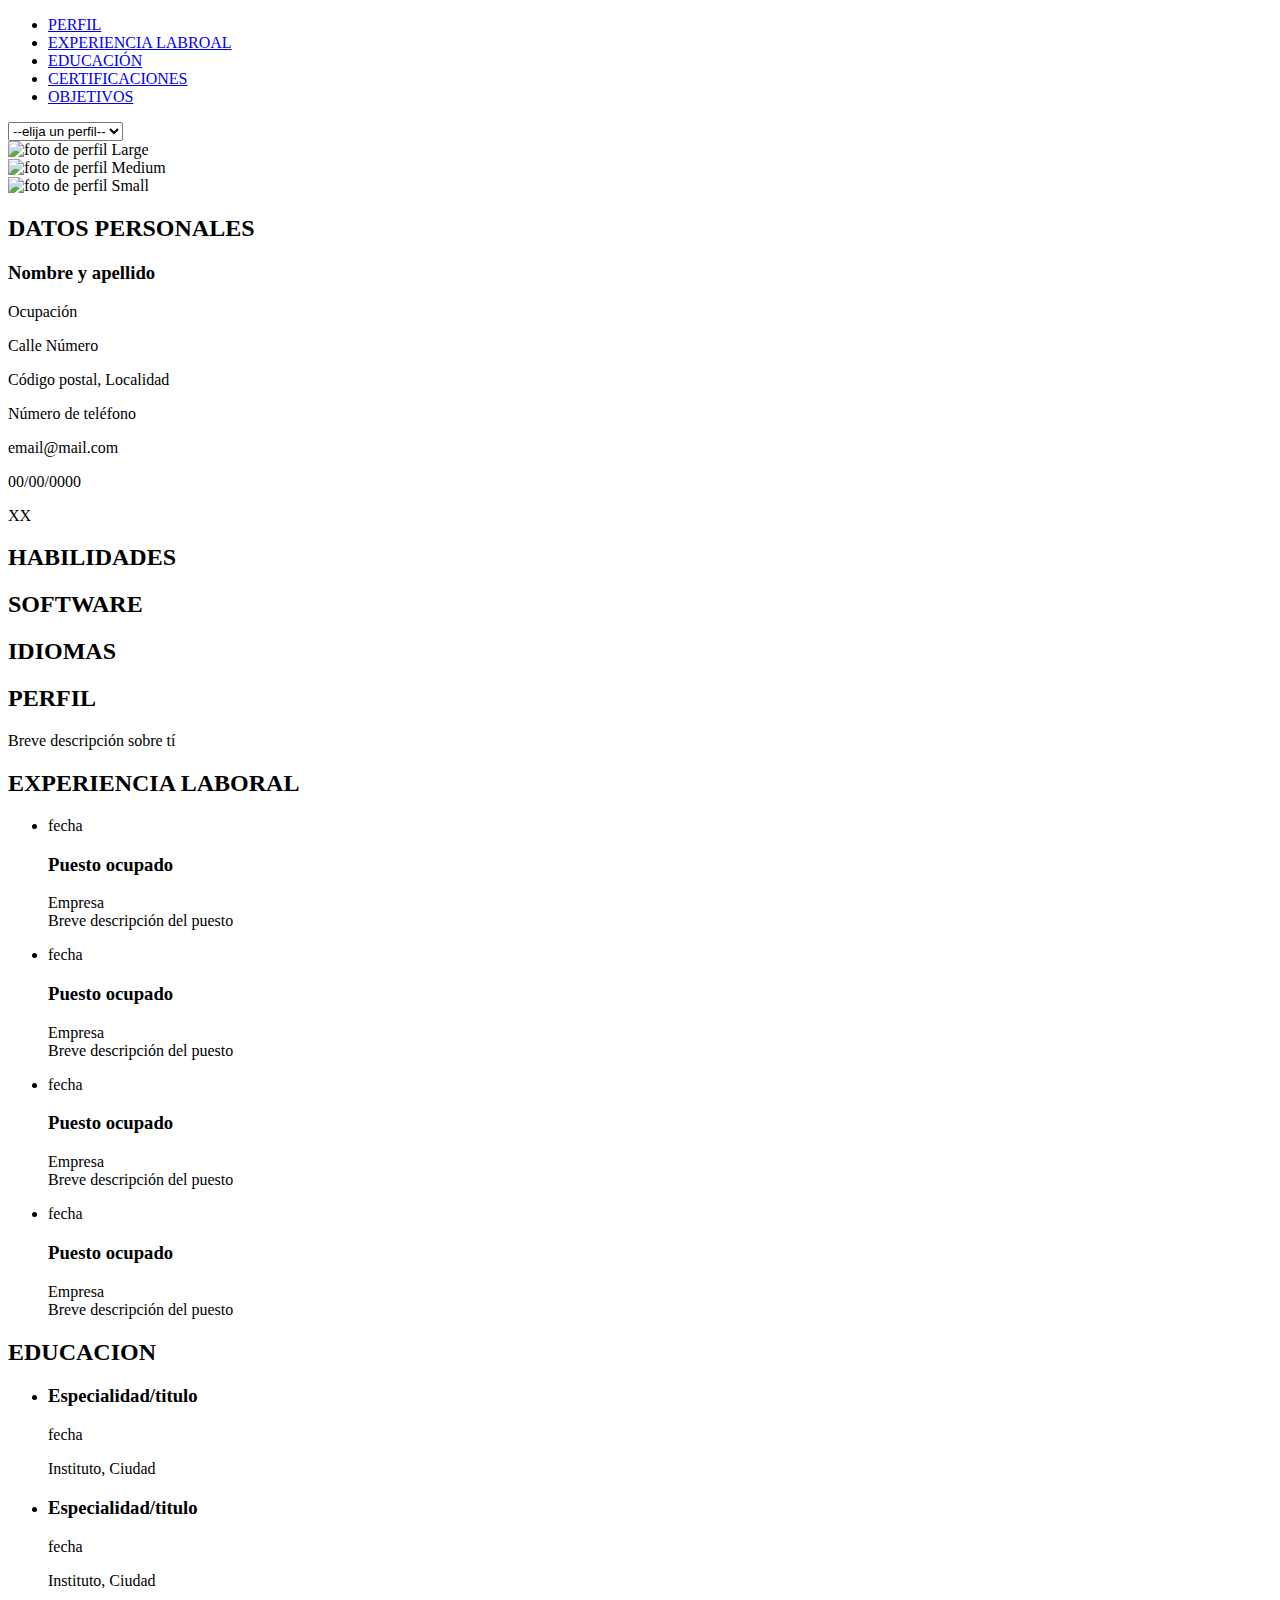
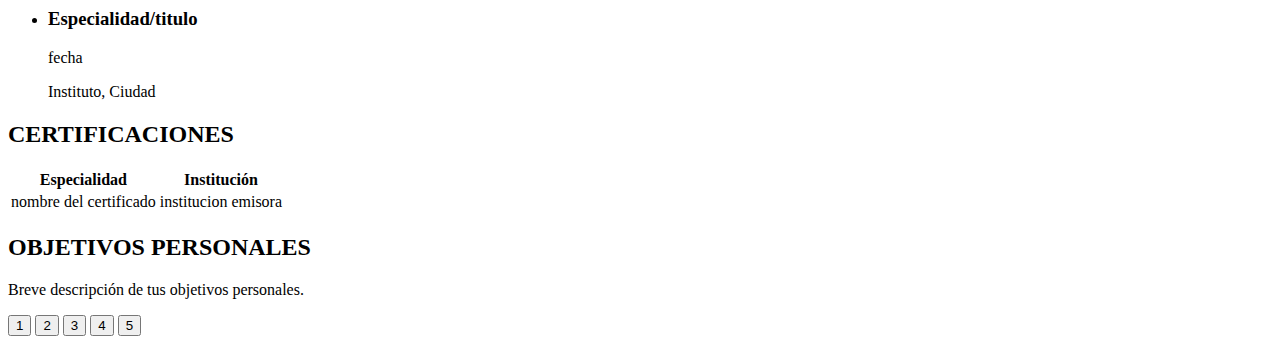
==== index.html @ 2cff42df "Add files via upload" ====
<!DOCTYPE html>
<html lang="es">

<head>
    <meta charset="UTF-8">
    <meta http-equiv="X-UA-Compatible" content="IE=edge">
    <meta name="viewport" content="width=device-width, initial-scale=1.0">
    <link rel="stylesheet" href="css/estilo.css">

    <title>Document</title>
</head>

<body window="">
    <nav>
        <ul>
            <li><a href="#perfil">PERFIL</a></li>
            <li><a href="#experiencia-laboral">EXPERIENCIA LABROAL</a></li>
            <li><a href="#educacion">EDUCACIÓN</a></li>
            <li><a href="#certificaciones">CERTIFICACIONES</a></li>
            <li><a href="#objetivos">OBJETIVOS</a></li>
        </ul>
    </nav>
    <a name="inicio"></a>
    <section>
        <select class="perfiles" name="perfiles" id="perfiles">
            <option value="">--elija un perfil--</option>
            <option value="1">1</option>
            <option value="2">2</option>
            <option value="3">3</option>
            <option value="4">4</option>
            <option value="5">5</option>
            
        </select>
        <div class="result"></div>

        <section aria-label="Foto de perfil y Datos personales">
            <div class="foto-perfil">
                <div class="large">
                    <img id = "foto_perfilLarge"  src="#" alt="foto de perfil Large">
                </div>
                <div class="medium">
                    <img id = "foto_perfilMedium" src="#" alt="foto de perfil Medium">
                </div>
                <div class="small">
                    <img id = "foto_perfilSmall" src="#" alt="foto de perfil Small">
                </div>
                
                
                <div class="datos-personales">
                    <h2>DATOS PERSONALES</h2>
                </div>

                <h3 id="nombre_apellido"><i class="nombre-icon"></i>Nombre y apellido</h3>

            </div>

            <div class="datos-ocupacion">
                <p><i class="ocupacion-icon"></i></p>
                <p id="ocupacion">Ocupación</p>

            </div>

            <div class="datos-direccion">
                <p><i class="direccion-icon"></i></p>
                <p id="direccion">Calle Número</p>
                <p id="cp_localidad">Código postal, Localidad</p>
            </div>

            <div class="datos-telefono">
                <p><i class="telefono-icon"></i></p>
                <p id="telefono">Número de teléfono</p>
            </div>

            <div class="datos-email">
                <p><i class="email-icon"></i></p>
                <p id="email">email@mail.com</p>
            </div>

            <div class="fecha_nac">
                <p id="fecha_nac">00/00/0000</p>
            </div>

            <div class="nacionalidad">
                <pid id="nacionalidad">XX</p>
            </div>

        </section>
        <aside>
            <section aria-label="Habilidades">
                <div class="habilidades">
                    <h2>HABILIDADES</h2>
                    <ul class="padre" id="habilidades">                        
                    </ul>
                </div>
            </section>
            <section aria-label="Software">
                <div class="Software">
                    <h2>SOFTWARE</h2>
                    <ul id="software">
                        
                    </ul>
                </div>

            </section>
            <section aria-label="Idiomas">
                <div class="idiomas">
                    <h2>IDIOMAS</h2>
                    <ul id="idiomas">
                        
                    </ul>
                </div>
            </section>
        </aside>

    </section>
    <main>
        <a name="perfil"></a>
        <section aria-label="Perfil">
            <div class="perfil">
                <h2>PERFIL</h2>
                <p>Breve descripción sobre tí</p>
            </div>
        </section>

        <a name="experiencia-laboral"></a>
        <section aria-label="Experiencia laboral">
            <div class="experiencia-laboral">
                <h2>EXPERIENCIA LABORAL</h2>
                <ul>
                    <li>
                        <article class="experiencia-laboral1">
                            <time>fecha</time>
                            <h3>Puesto ocupado</h3>
                            <p><span>Empresa</span> <br> Breve descripción del puesto</p>
                        </article>
                    </li>
                    <li>
                        <article class="experiencia-laboral2">
                            <time>fecha</time>
                            <h3>Puesto ocupado</h3>
                            <p><span>Empresa</span> <br> Breve descripción del puesto</p>
                        </article>
                    </li>
                    <li>
                        <article class="experiencia-laboral3">
                            <time>fecha</time>
                            <h3>Puesto ocupado</h3>
                            <p><span>Empresa</span> <br> Breve descripción del puesto</p>
                        </article>
                    </li>
                    <li>
                        <article class="experiencia-laboral4">
                            <time>fecha</time>
                            <h3>Puesto ocupado</h3>
                            <p><span>Empresa</span> <br> Breve descripción del puesto</p>
                        </article>
                    </li>
                </ul>

            </div>
        </section>

        <a name="educacion"></a>
        <section aria-label="Educacion y Titulos obtenidos">
            <div class="educacion">
                <h2>EDUCACION</h2>

                <ul>
                    <li>
                        <article class="educacion1">
                            <h3>Especialidad/titulo</h3>
                            <time>fecha</time>
                            <p>Instituto, Ciudad</p>
                        </article>
                    </li>
                    <li>
                        <article class="educacion2">
                            <h3>Especialidad/titulo</h3>
                            <time>fecha</time>
                            <p>Instituto, Ciudad</p>
                        </article>
                    </li>
                    <li>
                        <article class="educacion3">
                            <h3>Especialidad/titulo</h3>
                            <time>fecha</time>
                            <p>Instituto, Ciudad</p>
                        </article>
                    </li>
                    
                </ul>

                
            </div>
        </section>

        <a name="certificaciones"></a>
        <section aria-label="Certificaciones obtenidas">
            <h2>CERTIFICACIONES</h2>
                <table class="certificados">
                    <thead>
                      <tr>
                        <th>Especialidad</th>
                        <th>Institución</th>
                      </tr>
                    </thead>
                    <tbody>
                      
                        <tr>
                          <td>nombre del certificado</td><td>institucion emisora</td>
                        </tr>
                      
                    </tbody>
                    </table>
            

        </section>

        <a name="objetivos"></a>
        
        <section aria-label="Objetivos personales">
            <div class="objetivos">
                <h2>OBJETIVOS PERSONALES</h2>
                <P>Breve descripción de tus objetivos personales.</P>
            </div>            
        </section>

        <footer>
            <button id="perfil1">1</button>
            <button id="perfil2">2</button>
            <button id="perfil3">3</button>
            <button id="perfil4">4</button>
            <button id="perfil5">5</button>
            
        </footer>
    </main>
    <script type="module" src="./recursos/program.js"></script>
</body>

</html>
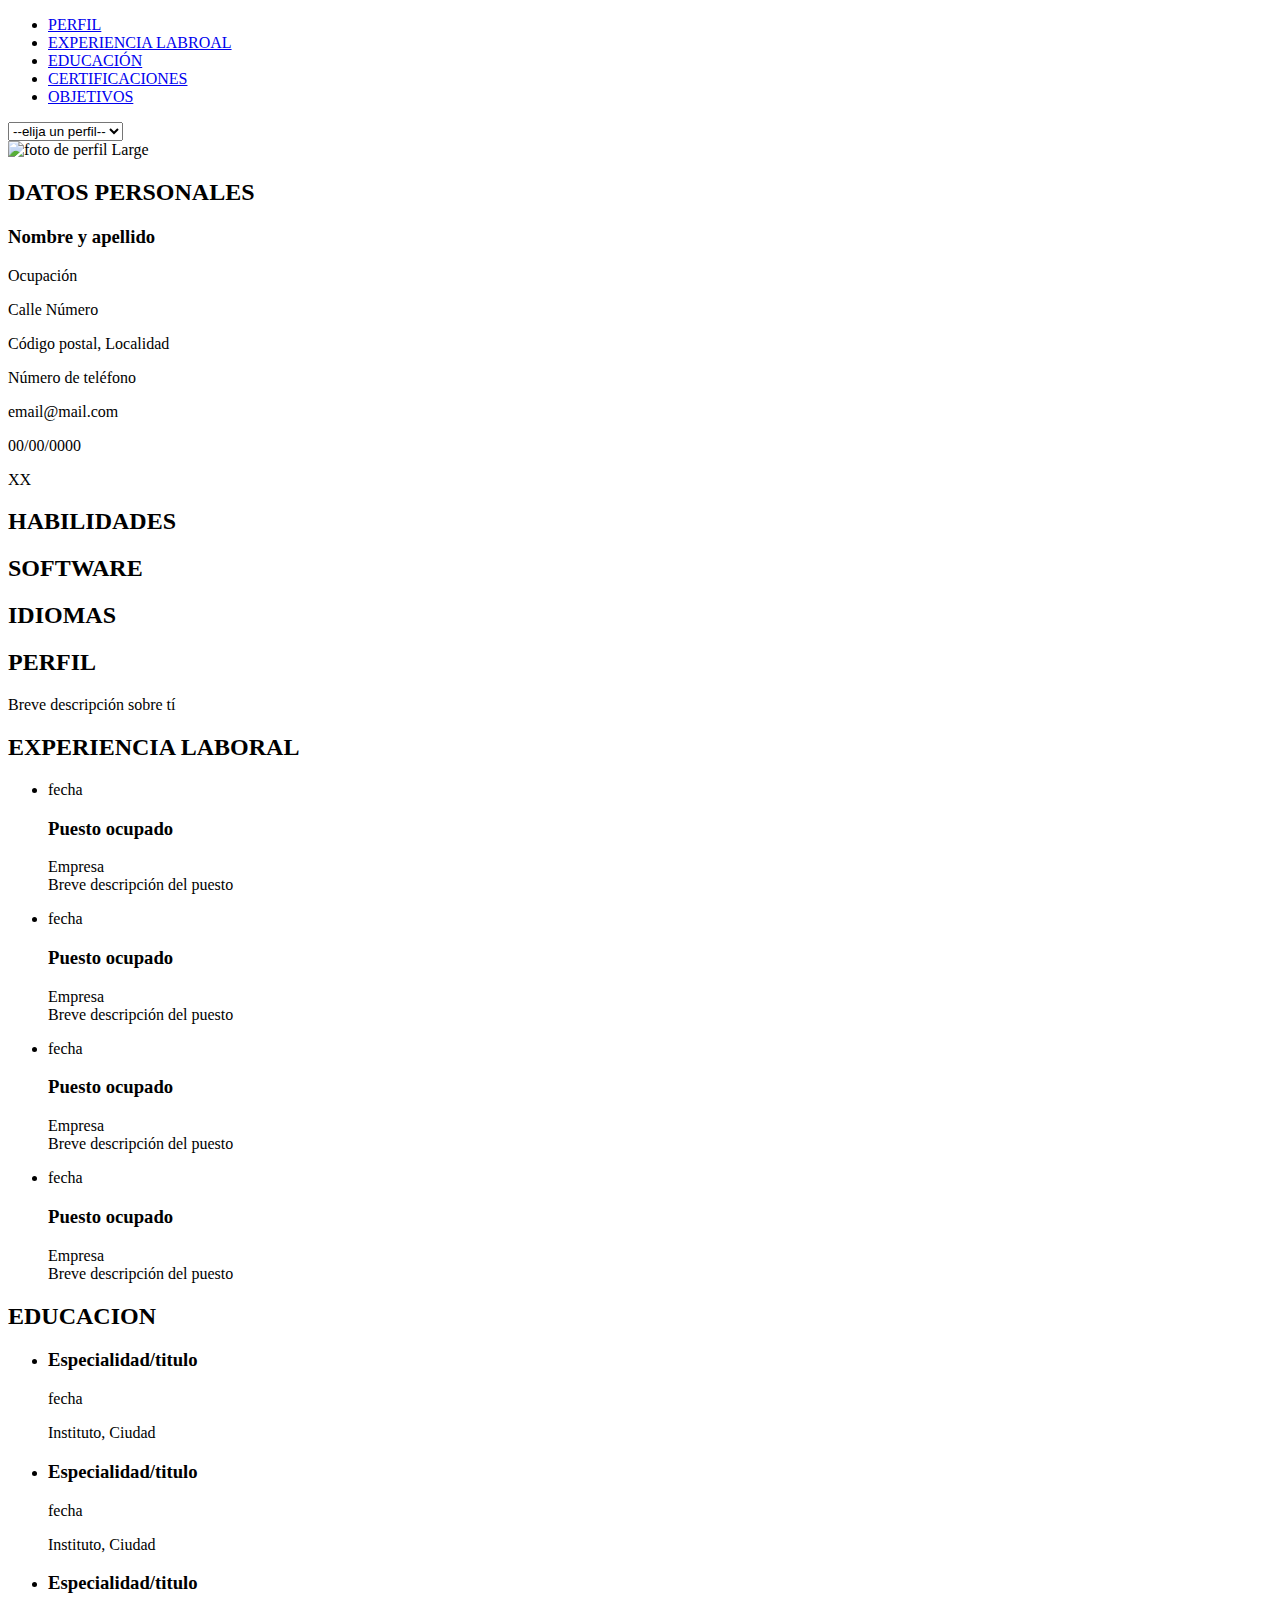
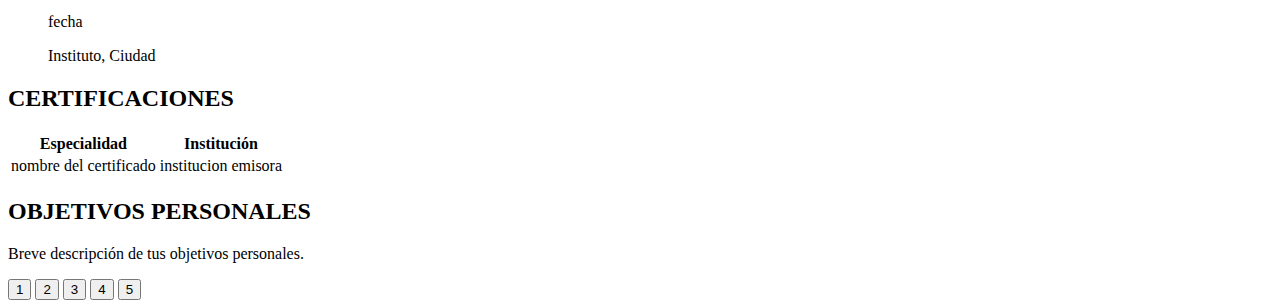
==== commit 3eb6ac42: "Add files via upload" ====
--- a/index.html
+++ b/index.html
@@ -89,7 +89,7 @@
             <section aria-label="Habilidades">
                 <div class="habilidades">
                     <h2>HABILIDADES</h2>
-                    <ul class="padre" id="habilidades">                        
+                    <ul id="habilidades">                        
                     </ul>
                 </div>
             </section>
--- a/css/estilo.css
+++ b/css/estilo.css
@@ -0,0 +1,90 @@
+* {
+    box-sizing: border-box;
+}
+.large{
+    display: contents;
+}
+.medium{
+    display: none;
+}
+.small{
+    display: none;
+}
+
+@media(max-width:1200px){
+
+    body{
+        width: 1200px;
+    }
+    .large{
+        display: contents;
+    }
+    .medium{
+        display: none;
+    }
+    .small{
+        display: none;
+    }
+
+}
+@media(max-width:1024px){
+    body{
+        width: 1024px;
+    }
+    .large{
+        display: none;
+    }
+    .medium{
+        display: contents;
+    }
+    .small{
+        display: none;
+    }
+   
+}
+@media(max-width:768px){
+    body{
+        width: 768px;
+    }
+    .large{
+        display: none;
+    }
+    .medium{
+        display: contents;
+    }
+    .small{
+        display: none;
+    }
+    
+}
+@media(max-width:480px){
+    body{
+        width: 480px;
+    }
+    .large{
+        display: none;
+    }
+    .medium{
+        display: none;
+    }
+    .small{
+        display: contents;
+    }
+}
+@media(max-width:320px){
+    body{
+        width: 320px;
+    }
+
+    .large{
+        display: none;
+    }
+    .medium{
+        display: none;
+    }
+    .small{
+        display: contents;
+    }
+   
+    
+}
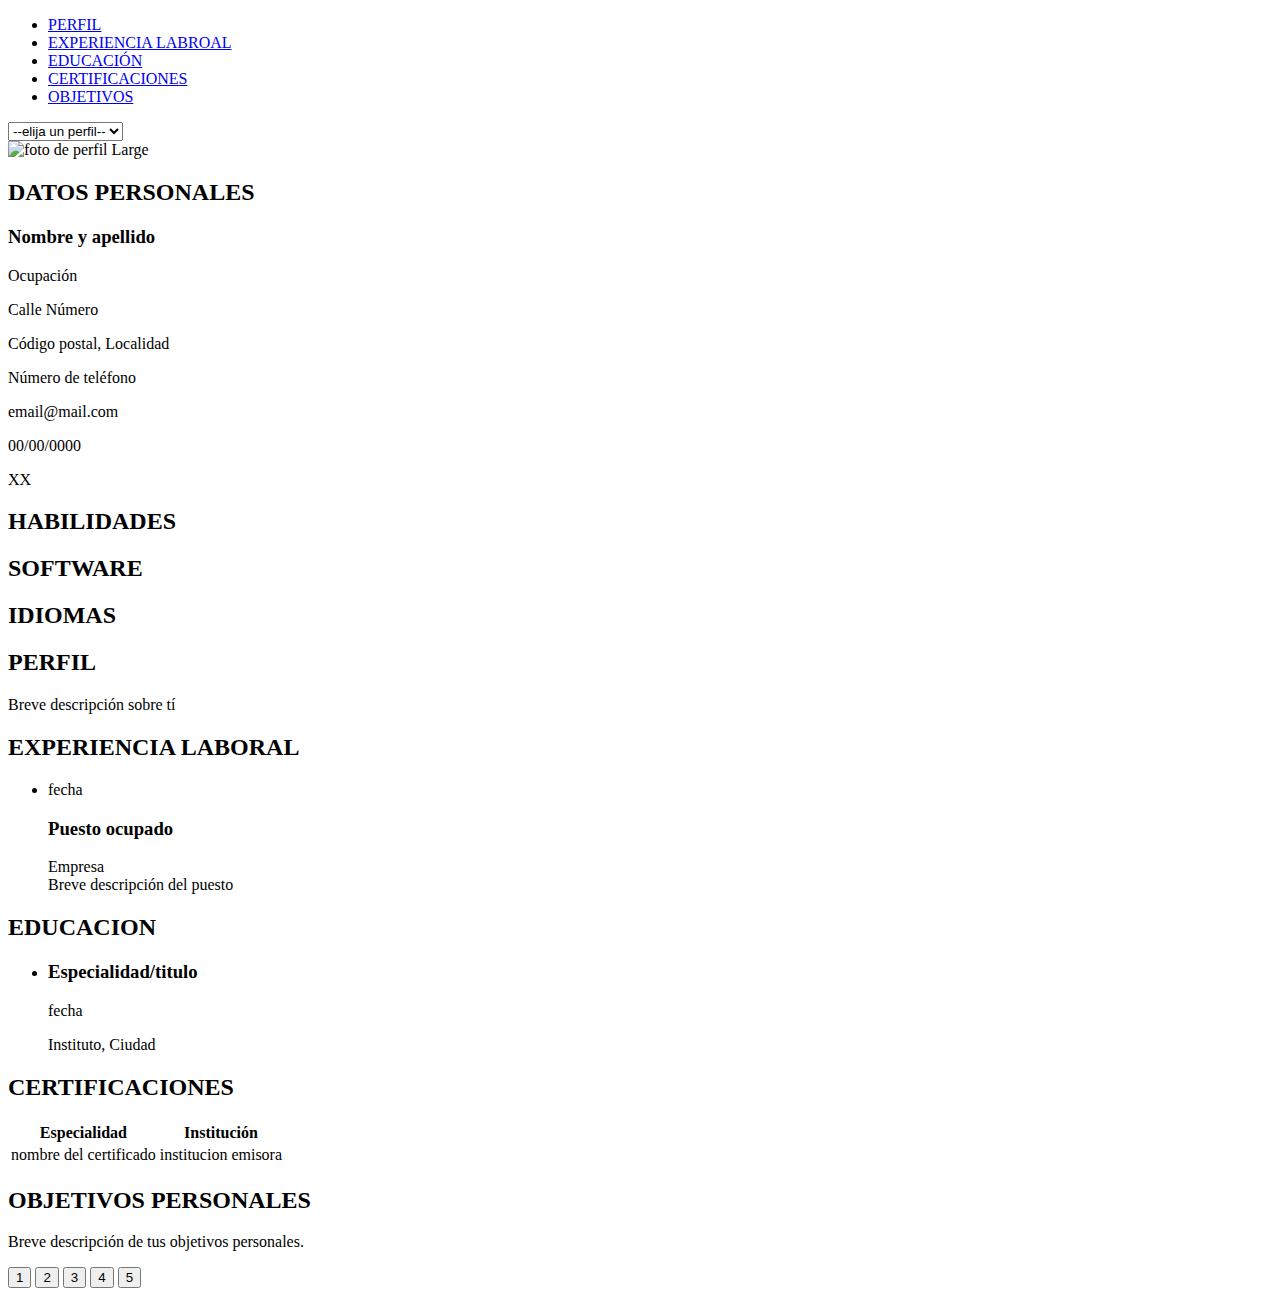
==== commit 70d612dc: "Add files via upload" ====
--- a/index.html
+++ b/index.html
@@ -86,14 +86,14 @@
 
         </section>
         <aside>
-            <section aria-label="Habilidades">
+            <section id="seccion_habilidades" aria-label="Habilidades">
                 <div class="habilidades">
                     <h2>HABILIDADES</h2>
                     <ul id="habilidades">                        
                     </ul>
                 </div>
             </section>
-            <section aria-label="Software">
+            <section id="seccion_software" aria-label="Software">
                 <div class="Software">
                     <h2>SOFTWARE</h2>
                     <ul id="software">
@@ -102,7 +102,7 @@
                 </div>
 
             </section>
-            <section aria-label="Idiomas">
+            <section id="seccion_idiomas" aria-label="Idiomas">
                 <div class="idiomas">
                     <h2>IDIOMAS</h2>
                     <ul id="idiomas">
@@ -115,41 +115,20 @@
     </section>
     <main>
         <a name="perfil"></a>
-        <section aria-label="Perfil">
+        <section id="seccion_perfil" aria-label="Perfil">
             <div class="perfil">
                 <h2>PERFIL</h2>
-                <p>Breve descripción sobre tí</p>
+                <p id="perfil">Breve descripción sobre tí</p>
             </div>
         </section>
 
         <a name="experiencia-laboral"></a>
-        <section aria-label="Experiencia laboral">
+        <section id="seccion_experiencia" aria-label="Experiencia laboral">
             <div class="experiencia-laboral">
                 <h2>EXPERIENCIA LABORAL</h2>
-                <ul>
+                <ul id="experiencia_laboral">
                     <li>
-                        <article class="experiencia-laboral1">
-                            <time>fecha</time>
-                            <h3>Puesto ocupado</h3>
-                            <p><span>Empresa</span> <br> Breve descripción del puesto</p>
-                        </article>
-                    </li>
-                    <li>
-                        <article class="experiencia-laboral2">
-                            <time>fecha</time>
-                            <h3>Puesto ocupado</h3>
-                            <p><span>Empresa</span> <br> Breve descripción del puesto</p>
-                        </article>
-                    </li>
-                    <li>
-                        <article class="experiencia-laboral3">
-                            <time>fecha</time>
-                            <h3>Puesto ocupado</h3>
-                            <p><span>Empresa</span> <br> Breve descripción del puesto</p>
-                        </article>
-                    </li>
-                    <li>
-                        <article class="experiencia-laboral4">
+                        <article class="experiencia_laboral_item">
                             <time>fecha</time>
                             <h3>Puesto ocupado</h3>
                             <p><span>Empresa</span> <br> Breve descripción del puesto</p>
@@ -161,43 +140,26 @@
         </section>
 
         <a name="educacion"></a>
-        <section aria-label="Educacion y Titulos obtenidos">
+        <section id="seccion_educacion" aria-label="Educacion y Titulos obtenidos">
             <div class="educacion">
                 <h2>EDUCACION</h2>
 
-                <ul>
+                <ul id="educacion">
                     <li>
-                        <article class="educacion1">
+                        <article class="educacion_item">
                             <h3>Especialidad/titulo</h3>
                             <time>fecha</time>
                             <p>Instituto, Ciudad</p>
                         </article>
                     </li>
-                    <li>
-                        <article class="educacion2">
-                            <h3>Especialidad/titulo</h3>
-                            <time>fecha</time>
-                            <p>Instituto, Ciudad</p>
-                        </article>
-                    </li>
-                    <li>
-                        <article class="educacion3">
-                            <h3>Especialidad/titulo</h3>
-                            <time>fecha</time>
-                            <p>Instituto, Ciudad</p>
-                        </article>
-                    </li>
-                    
-                </ul>
-
-                
+                </ul>                
             </div>
         </section>
 
         <a name="certificaciones"></a>
-        <section aria-label="Certificaciones obtenidas">
+        <section id="seccion_cerctificaciones" aria-label="Certificaciones obtenidas">
             <h2>CERTIFICACIONES</h2>
-                <table class="certificados">
+                <table id= "certificados" class="certificados">
                     <thead>
                       <tr>
                         <th>Especialidad</th>
@@ -211,17 +173,16 @@
                         </tr>
                       
                     </tbody>
-                    </table>
-            
+                    </table>          
 
         </section>
 
         <a name="objetivos"></a>
         
-        <section aria-label="Objetivos personales">
+        <section id="seccion_objetivos" aria-label="Objetivos personales">
             <div class="objetivos">
                 <h2>OBJETIVOS PERSONALES</h2>
-                <P>Breve descripción de tus objetivos personales.</P>
+                <P id="objetivos">Breve descripción de tus objetivos personales.</P>
             </div>            
         </section>
 
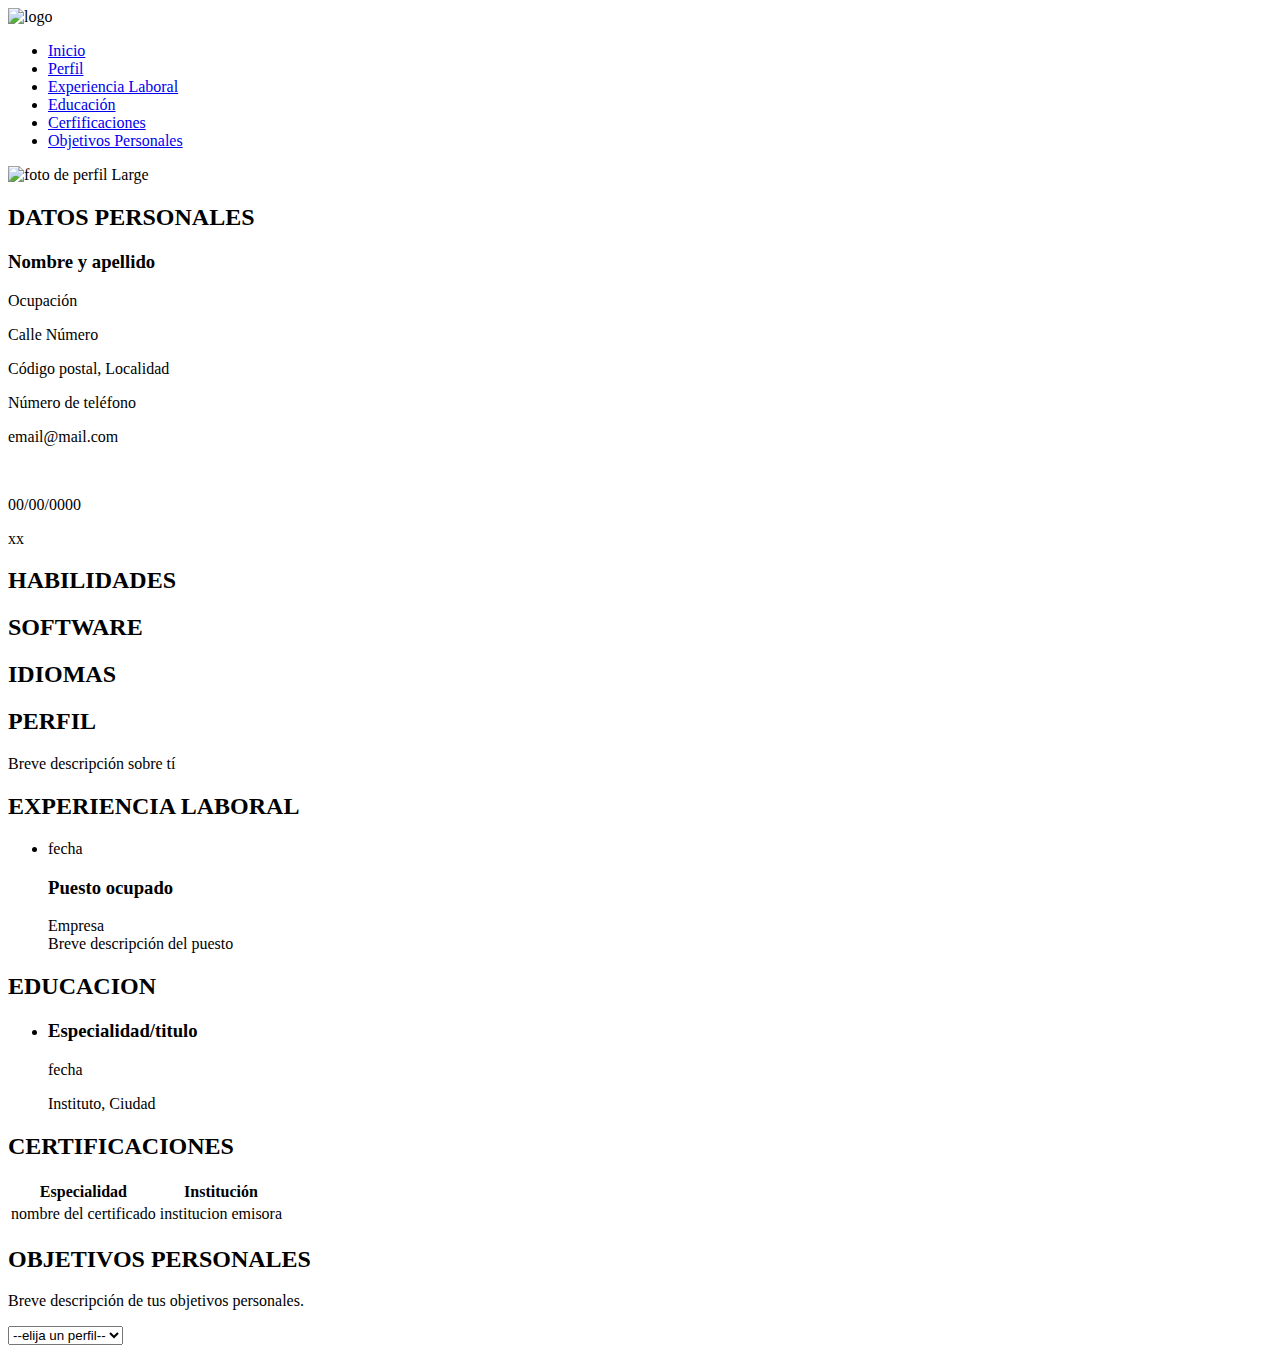
==== commit b91ee74c: "Add files via upload" ====
--- a/index.html
+++ b/index.html
@@ -7,195 +7,240 @@
     <meta name="viewport" content="width=device-width, initial-scale=1.0">
     <link rel="stylesheet" href="css/estilo.css">
 
-    <title>Document</title>
+    <link rel="apple-touch-icon" sizes="180x180" href="/apple-touch-icon.png">
+    <link rel="icon" type="image/png" sizes="32x32" href="/favicon-32x32.png">
+    <link rel="icon" type="image/png" sizes="16x16" href="/favicon-16x16.png">
+    <link rel="manifest" href="/site.webmanifest">
+    <!-- implementacion de iconos descargados del pack free web de fontawesome.com -->
+    <!--<link rel="stylesheet" href="/recursos/fontawesome/css/all.css">-->
+    <script defer src="/recursos/fontawesome/js/all.js"></script>
+    <script defer src="/recursos/fontawesome/js/solid.js"></script>
+    <script defer src="/recursos/fontawesome/js/brands.js"></script>
+
+    <title>Proyecto final integrador</title>
 </head>
 
-<body window="">
-    <nav>
-        <ul>
-            <li><a href="#perfil">PERFIL</a></li>
-            <li><a href="#experiencia-laboral">EXPERIENCIA LABROAL</a></li>
-            <li><a href="#educacion">EDUCACIÓN</a></li>
-            <li><a href="#certificaciones">CERTIFICACIONES</a></li>
-            <li><a href="#objetivos">OBJETIVOS</a></li>
-        </ul>
-    </nav>
+<body>
+
+    <header>
+
+        <div class="logo">
+            <img src="./recursos/logo.png" alt="logo">
+        </div>
+        <div class="bars">
+            <i class="fa fa-bars fa-2x" data-fa-transform="shrink-5" data-fa-mask="fa fa-square"
+                data-fa-mask-id="menu"></i>
+        </div>
+        <nav class="nav-bar">
+            <ul>
+                <li><a href="#" class="active">Inicio</a></li>
+                <li><a href="#perfil">Perfil</a></li>
+                <li><a href="#experiencia-laboral">Experiencia Laboral</a></li>
+                <li><a href="#educacion">Educación</a></li>
+                <li><a href="#certificaciones">Cerfificaciones</a></li>
+                <li><a href="#objetivos">Objetivos Personales</a></li>
+            </ul>
+        </nav>
+    </header>
     <a name="inicio"></a>
-    <section>
-        <select class="perfiles" name="perfiles" id="perfiles">
-            <option value="">--elija un perfil--</option>
-            <option value="1">1</option>
-            <option value="2">2</option>
-            <option value="3">3</option>
-            <option value="4">4</option>
-            <option value="5">5</option>
-            
-        </select>
-        <div class="result"></div>
-
-        <section aria-label="Foto de perfil y Datos personales">
-            <div class="foto-perfil">
-                <div class="large">
-                    <img id = "foto_perfilLarge"  src="#" alt="foto de perfil Large">
-                </div>
-                <div class="medium">
-                    <img id = "foto_perfilMedium" src="#" alt="foto de perfil Medium">
-                </div>
-                <div class="small">
-                    <img id = "foto_perfilSmall" src="#" alt="foto de perfil Small">
-                </div>
+    <div class="contenido">
+        
+        <section class="lateral">
+          
+            <section class="info_principal" aria-label="Foto de perfil y Datos personales">
+                <div class="foto-perfil">
+                    <div class="large">
+                        <img id="foto_perfilLarge" src="#" alt="foto de perfil Large">
+                    </div>
+                    <div class="medium">
+                        <img id="foto_perfilMedium" src="#" alt="foto de perfil Medium">
+                    </div>
+                    <div class="small">
+                        <img id="foto_perfilSmall" src="#" alt="foto de perfil Small">
+                    </div>
+
+
+
+
+                </div>
+
+                <div class="datos-personales">
+                    <h2><i class="fa-solid fa-user-tie"></i> DATOS PERSONALES</h2>
+                </div>
+
+                <i id="genero"></i>
+                <h3>
+                    <p id="nombre_apellido">Nombre y apellido
+                </h3>
+                <div class="datos-ocupacion">
+                    <p><i class="fa fa-briefcase" data-fa-transform="shrink-11 down-5 right-2.5"
+                            data-fa-mask="fa fa-user" data-fa-mask-id="ocupacion"></i>
+                    <p id="ocupacion">Ocupación</p>
+                    </p>
+                </div>
+
+                <div class="datos-direccion">
+                    <p><i class="fa fa-house-user" data-fa-transform="shrink-6" data-fa-mask="fa-solid fa-circle"
+                            data-fa-mask-id="direccion"></i>
+                    <p id="direccion">Calle Número</p>
+                    <p id="cp_localidad">Código postal, Localidad</p>
+                    </p>
+                </div>
+
+                <div class="datos-telefono">
+                    <p><i class="fa-solid fa-briefcase" data-fa-transform="shrink-11 down-5 right-2.5"
+                            data-fa-mask="fasolid fa-user" data-fa-mask-id="ocupacion"></i>
+                    <p id="telefono">Número de teléfono</p>
+                    </p>
+                </div>
+
+                <div class="datos-email">
+                    <p><i class="fa-solid fa-at" data-fa-transform="shrink-10 down-3 right-6"
+                            data-fa-mask="fa-solid fa-envelope" data-fa-mask-id="mail"></i>
+                    <p id="email">email@mail.com</p>
+                    </p>
+                </div>
+                <p><br></p>
+                <div class="fecha_nac">
+                    <p><i class="fa-regular fa-calendar"></i>
+                    <p id="fecha_nac">00/00/0000</p>
+                    </p>
+                </div>
+
+                <div class="nacionalidad">
+                    <p><i class="fa-regular fa-calendar"></i>
+                    <p id="nacionalidad">xx</p>
+                    </p>
+                </div>
+
+            </section>
+            <aside class="info_adicional">
+                <section id="seccion_habilidades" aria-label="Habilidades">
+                    <div class="habilidades">
+                        <h2><i class="fa-solid fa-star-half" data-fa-transform="shrink-5"
+                                data-fa-mask="fa-solid fa-star" data-fa-mask-id="icono_habilidades"></i>HABILIDADES</h2>
+                        <ul id="habilidades">
+                        </ul>
+                    </div>
+                </section>
+
+                <section id="seccion_software" aria-label="Software">
+                    <h2><i class="fa-solid fa-computer" data-fa-transform="shrink-8" data-fa-mask="fa-solid fa-square"
+                            data-fa-mask-id="software"></i>SOFTWARE</h2>
+                    <ul id="software">
+                    </ul>
+                </section>
                 
-                
-                <div class="datos-personales">
-                    <h2>DATOS PERSONALES</h2>
-                </div>
-
-                <h3 id="nombre_apellido"><i class="nombre-icon"></i>Nombre y apellido</h3>
-
-            </div>
-
-            <div class="datos-ocupacion">
-                <p><i class="ocupacion-icon"></i></p>
-                <p id="ocupacion">Ocupación</p>
-
-            </div>
-
-            <div class="datos-direccion">
-                <p><i class="direccion-icon"></i></p>
-                <p id="direccion">Calle Número</p>
-                <p id="cp_localidad">Código postal, Localidad</p>
-            </div>
-
-            <div class="datos-telefono">
-                <p><i class="telefono-icon"></i></p>
-                <p id="telefono">Número de teléfono</p>
-            </div>
-
-            <div class="datos-email">
-                <p><i class="email-icon"></i></p>
-                <p id="email">email@mail.com</p>
-            </div>
-
-            <div class="fecha_nac">
-                <p id="fecha_nac">00/00/0000</p>
-            </div>
-
-            <div class="nacionalidad">
-                <pid id="nacionalidad">XX</p>
-            </div>
+                <section id="seccion_idiomas" aria-label="Idiomas">
+                    <div class="idiomas">
+                        <h2><i class="fa-solid fa-language" data-fa-transform="shrink-8"
+                                data-fa-mask="fa-solid fa-comment" data-fa-mask-id="idiomas"></i>IDIOMAS</h2>
+                        <ul id="idiomas">
+
+                        </ul>
+                    </div>
+                </section>
+            </aside>
 
         </section>
-        <aside>
-            <section id="seccion_habilidades" aria-label="Habilidades">
-                <div class="habilidades">
-                    <h2>HABILIDADES</h2>
-                    <ul id="habilidades">                        
+        <main>
+            <a name="perfil"></a>
+            <section id="seccion_perfil" aria-label="Perfil">
+                <div class="perfil">
+                    <h2><i class="fa fa-circle-info" data-fa-transform="shrink-11 down-5 right-2.5"
+                            data-fa-mask="fa-solid fa-user" data-fa-mask-id="perfil"></i>PERFIL</h2>
+                    <p id="perfil">Breve descripción sobre tí</p>
+                </div>
+            </section>
+
+            <a name="experiencia-laboral"></a>
+            <section id="seccion_experiencia" aria-label="Experiencia laboral">
+                <div class="experiencia-laboral">
+                    <h2><i class="fa-solid fa-briefcase" data-fa-transform="shrink-11 down-5 right-2.5"
+                            data-fa-mask="fa-solid fa-user" data-fa-mask-id="experiencia_laboral"></i>EXPERIENCIA
+                        LABORAL
+                    </h2>
+                    <ul id="experiencia_laboral">
+                        <li>
+                            <article class="experiencia_laboral_item">
+                                <time>fecha</time>
+                                <h3>Puesto ocupado</h3>
+                                <p><span>Empresa</span> <br> Breve descripción del puesto</p>
+                            </article>
+                        </li>
                     </ul>
-                </div>
-            </section>
-            <section id="seccion_software" aria-label="Software">
-                <div class="Software">
-                    <h2>SOFTWARE</h2>
-                    <ul id="software">
-                        
+
+                </div>
+            </section>
+
+            <a name="educacion"></a>
+            <section id="seccion_educacion" aria-label="Educacion y Titulos obtenidos">
+                <div class="educacion">
+                    <h2><i class="fa-solid fa-award" data-fa-transform="shrink-13 down-5 right-2.5"
+                            data-fa-mask="fa-solid fa-user-graduate" data-fa-mask-id="educacion"></i>EDUCACION</h2>
+
+                    <ul id="educacion">
+                        <li>
+                            <article class="educacion_item">
+                                <h3>Especialidad/titulo</h3>
+                                <time>fecha</time>
+                                <p>Instituto, Ciudad</p>
+                            </article>
+                        </li>
                     </ul>
                 </div>
-
-            </section>
-            <section id="seccion_idiomas" aria-label="Idiomas">
-                <div class="idiomas">
-                    <h2>IDIOMAS</h2>
-                    <ul id="idiomas">
-                        
-                    </ul>
-                </div>
-            </section>
-        </aside>
-
-    </section>
-    <main>
-        <a name="perfil"></a>
-        <section id="seccion_perfil" aria-label="Perfil">
-            <div class="perfil">
-                <h2>PERFIL</h2>
-                <p id="perfil">Breve descripción sobre tí</p>
-            </div>
-        </section>
-
-        <a name="experiencia-laboral"></a>
-        <section id="seccion_experiencia" aria-label="Experiencia laboral">
-            <div class="experiencia-laboral">
-                <h2>EXPERIENCIA LABORAL</h2>
-                <ul id="experiencia_laboral">
-                    <li>
-                        <article class="experiencia_laboral_item">
-                            <time>fecha</time>
-                            <h3>Puesto ocupado</h3>
-                            <p><span>Empresa</span> <br> Breve descripción del puesto</p>
-                        </article>
-                    </li>
-                </ul>
-
-            </div>
-        </section>
-
-        <a name="educacion"></a>
-        <section id="seccion_educacion" aria-label="Educacion y Titulos obtenidos">
-            <div class="educacion">
-                <h2>EDUCACION</h2>
-
-                <ul id="educacion">
-                    <li>
-                        <article class="educacion_item">
-                            <h3>Especialidad/titulo</h3>
-                            <time>fecha</time>
-                            <p>Instituto, Ciudad</p>
-                        </article>
-                    </li>
-                </ul>                
-            </div>
-        </section>
-
-        <a name="certificaciones"></a>
-        <section id="seccion_cerctificaciones" aria-label="Certificaciones obtenidas">
-            <h2>CERTIFICACIONES</h2>
-                <table id= "certificados" class="certificados">
+            </section>
+
+            <a name="certificaciones"></a>
+            <section id="seccion_certificaciones" aria-label="Certificaciones obtenidas">
+                <h2><i class="fa fa-award" data-fa-transform="shrink-9" data-fa-mask="fa-solid fa-certificate"
+                        data-fa-mask-id="certificaciones"></i>CERTIFICACIONES</h2>
+                <table id="certificados" class="certificados">
                     <thead>
-                      <tr>
-                        <th>Especialidad</th>
-                        <th>Institución</th>
-                      </tr>
+                        <tr>
+                            <th>Especialidad</th>
+                            <th>Institución</th>
+                        </tr>
                     </thead>
                     <tbody>
-                      
+
                         <tr>
-                          <td>nombre del certificado</td><td>institucion emisora</td>
+                            <td>nombre del certificado</td>
+                            <td>institucion emisora</td>
                         </tr>
-                      
+
                     </tbody>
-                    </table>          
-
-        </section>
-
-        <a name="objetivos"></a>
+                </table>
+
+            </section>
+
+            <a name="objetivos"></a>
+
+            <section id="seccion_objetivos" aria-label="Objetivos personales">
+                <div class="objetivos">
+                    <h2><i class="fa fa-magnifying-glass-location" data-fa-transform="shrink-5"
+                            data-fa-mask="fa-solid fa-square" data-fa-mask-id="objetivos_personales"></i>OBJETIVOS
+                        PERSONALES</h2>
+                    <P id="objetivos">Breve descripción de tus objetivos personales.</P>
+                </div>
+            </section>
+
+            <footer>
+                
+                <select class="perfiles" name="perfiles" id="perfiles">
+                    <option value="">--elija un perfil--</option>
+                    <option value="1">1</option>
+                    <option value="2">2</option>
+                    <option value="3">3</option>
+                    <option value="4">4</option>
+                    <option value="5">5</option>
         
-        <section id="seccion_objetivos" aria-label="Objetivos personales">
-            <div class="objetivos">
-                <h2>OBJETIVOS PERSONALES</h2>
-                <P id="objetivos">Breve descripción de tus objetivos personales.</P>
-            </div>            
-        </section>
-
-        <footer>
-            <button id="perfil1">1</button>
-            <button id="perfil2">2</button>
-            <button id="perfil3">3</button>
-            <button id="perfil4">4</button>
-            <button id="perfil5">5</button>
-            
-        </footer>
-    </main>
+                </select>
+            </footer>
+        </main>
+    </div>
     <script type="module" src="./recursos/program.js"></script>
+    <script src="./recursos/navegacion_y_animaciones.js"></script>
 </body>
 
 </html>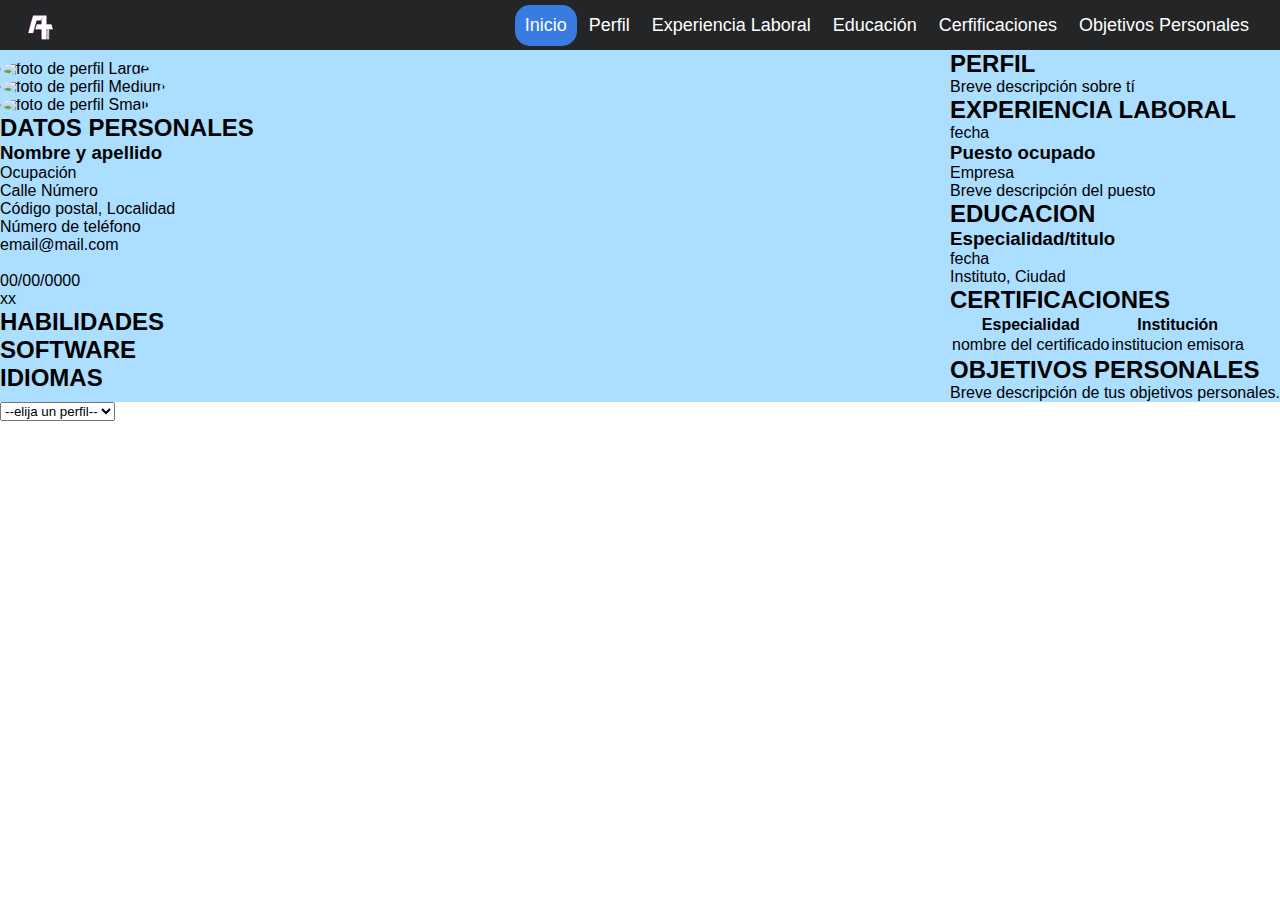
==== commit 760dd79c: "Add files via upload" ====
--- a/index.html
+++ b/index.html
@@ -26,6 +26,10 @@
 
         <div class="logo">
             <img src="./recursos/logo.png" alt="logo">
+        </div>
+        <div class="adicional">
+            <i class="fa fa-bars fa-2x" data-fa-transform="shrink-5" data-fa-mask="fa fa-square"
+                data-fa-mask-id="menu"></i>
         </div>
         <div class="bars">
             <i class="fa fa-bars fa-2x" data-fa-transform="shrink-5" data-fa-mask="fa fa-square"
@@ -68,7 +72,7 @@
                     <h2><i class="fa-solid fa-user-tie"></i> DATOS PERSONALES</h2>
                 </div>
 
-                <i id="genero"></i>
+                
                 <h3>
                     <p id="nombre_apellido">Nombre y apellido
                 </h3>
@@ -108,7 +112,8 @@
                 </div>
 
                 <div class="nacionalidad">
-                    <p><i class="fa-regular fa-calendar"></i>
+                    <p><i class="fa-solid fa-earth-americas" data-fa-transform="shrink-5"
+                        data-fa-mask="fa-solid fa-circle" data-fa-mask-id="nacionalidad"></i>
                     <p id="nacionalidad">xx</p>
                     </p>
                 </div>
@@ -120,6 +125,7 @@
                         <h2><i class="fa-solid fa-star-half" data-fa-transform="shrink-5"
                                 data-fa-mask="fa-solid fa-star" data-fa-mask-id="icono_habilidades"></i>HABILIDADES</h2>
                         <ul id="habilidades">
+                            
                         </ul>
                     </div>
                 </section>
@@ -224,21 +230,21 @@
                     <P id="objetivos">Breve descripción de tus objetivos personales.</P>
                 </div>
             </section>
-
-            <footer>
-                
-                <select class="perfiles" name="perfiles" id="perfiles">
-                    <option value="">--elija un perfil--</option>
-                    <option value="1">1</option>
-                    <option value="2">2</option>
-                    <option value="3">3</option>
-                    <option value="4">4</option>
-                    <option value="5">5</option>
-        
-                </select>
-            </footer>
         </main>
     </div>
+    <footer>
+                
+        <select class="perfiles" name="perfiles" id="perfiles">
+            <option value="">--elija un perfil--</option>
+            <option value="1">1</option>
+            <option value="2">2</option>
+            <option value="3">3</option>
+            <option value="4">4</option>
+            <option value="5">5</option>
+
+        </select>
+        
+    </footer>
     <script type="module" src="./recursos/program.js"></script>
     <script src="./recursos/navegacion_y_animaciones.js"></script>
 </body>
--- a/css/estilo.css
+++ b/css/estilo.css
@@ -1,90 +1,461 @@
-* {
-    box-sizing: border-box;
-}
-.large{
-    display: contents;
-}
-.medium{
-    display: none;
-}
-.small{
-    display: none;
-}
-
-@media(max-width:1200px){
-
-    body{
-        width: 1200px;
-    }
-    .large{
-        display: contents;
-    }
-    .medium{
-        display: none;
-    }
-    .small{
-        display: none;
-    }
-
-}
-@media(max-width:1024px){
-    body{
-        width: 1024px;
-    }
-    .large{
-        display: none;
-    }
-    .medium{
-        display: contents;
-    }
-    .small{
-        display: none;
-    }
-   
-}
-@media(max-width:768px){
-    body{
-        width: 768px;
-    }
-    .large{
-        display: none;
-    }
-    .medium{
-        display: contents;
-    }
-    .small{
-        display: none;
-    }
-    
-}
-@media(max-width:480px){
-    body{
-        width: 480px;
-    }
-    .large{
-        display: none;
-    }
-    .medium{
-        display: none;
-    }
-    .small{
-        display: contents;
-    }
-}
-@media(max-width:320px){
-    body{
-        width: 320px;
-    }
-
-    .large{
-        display: none;
-    }
-    .medium{
-        display: none;
-    }
-    .small{
-        display: contents;
-    }
-   
-    
-}
+* {
+    
+    margin: 0;
+    padding: 0;
+    
+    list-style: none;
+    text-decoration: none;
+    font-family: Arial, Helvetica, sans-serif;
+    box-sizing:border-box;
+    
+}
+.contenido {
+    background-color: #acdeff;
+    
+
+    display: flex;
+    align-items: center;
+    justify-content: space-between;
+}
+header {
+    width: 100%;
+    height: 50px;
+    background-color: #242526;
+    display: flex;
+    align-items: center;
+    justify-content: space-between;
+    padding: 0 20px
+}
+
+.logo {
+    display: flex;
+    font-size: 28px;
+    font-weight: bold;
+    color: #ffffff;
+}
+.logo img {
+    display: flex;
+    max-width: 40px;
+}
+
+.bars {
+    color: #bdd2f1;
+    display: none;
+}
+.bars:hover {
+    color: #d8ecff;
+}
+
+.nav-bar ul {
+    display: flex;
+}
+
+.nav-bar ul li a {
+    display: block;
+    color: #ffffff;
+    font-size: 18px;
+    padding: 10px 10px;
+    border-radius: 15px;
+    transition: 0.2s;
+    margin: 1px;
+}
+
+.nav-bar ul li a:hover {
+    background-color: #5aacf9;
+}
+.nav-bar ul li a.active {
+    background-color: #387ce2;
+}
+
+/*fin del heather
+*/
+
+
+/*
+*           inicio
+*/
+
+#foto_perfilLarge {
+    border-radius: 100%;
+    align-items: center;
+    height: 25%;
+    width: 25%;
+}
+#foto_perfilMedium {
+    border-radius: 100%;
+    align-items: center;
+    height: 25%;
+    width: 25%;
+}
+#foto_perfilSmall {
+    border-radius: 100%;
+    align-items: center;
+    height: 25%;
+    width: 25%;
+}
+
+/**
+.lateral {
+    font-size: 25px;
+    float: left;
+    margin-top: 0;
+    margin-right: 1%;
+    padding: 20px;
+    width: 340px;
+    background-color: #f1f1f1;
+    min-block-size: 340px;
+    border-color: #242526;
+    border-bottom-width: 5px;
+   
+}
+.lateral::after{
+    content: "";
+    display: table;
+    clear: both;
+}
+.lateral h2{
+    font-size: x-large;
+    box-sizing: border-box;
+    min-width: max-content;
+}
+.lateral h3{
+    font-size: x-large;
+}
+
+.info_principal{
+    border-bottom: 2px solid rgb(0, 142, 185)
+}
+
+.info_adicional{
+    border-bottom: 2px  green
+}
+
+
+main{
+    float: right;
+    margin-top: 15%;
+    margin-left: 1%;
+    padding: 20px;
+    width: 75%;
+    background-color: #c92929;
+    height: auto;
+}
+
+footer{
+    font-display: block;
+    float:none;
+    width: 100%;
+}
+
+
+.large{
+    display: contents;
+
+}
+.medium{
+    display: none;
+}
+.small{
+    display: none;
+}
+
+
+
+
+
+
+
+/*
+*
+*         seccion responsive 1200px 1080px 768px 480px 320px
+*
+*/
+
+@media(max-width:1200px){
+
+    
+
+    .large{
+        display: contents;
+    }
+
+    .medium{
+        display: none;
+    }
+    .small{
+        display: none;
+    }
+
+}
+
+/* dejar de mostrar lateral */
+@media(max-width:1080px){
+    
+    header {
+        padding: 0px 30px;
+    }
+
+    .bars {
+        display: block;
+        cursor: pointer;
+    }
+
+    .bars i {
+        display: flex;
+    }
+
+    .bars .line {
+        width: 30px;
+        height: 3px;
+        background-color: #ffffff;
+        margin: 6px 0px;
+    }
+
+    .nav-bar {
+        height: 0px;
+        position: absolute;
+        top: 50px;
+        left: 0;
+        right: 0;
+        width: 100vw;
+        background-color: #2e2f34;
+        transition: 0.5s;
+        overflow: hidden;
+    }
+
+    .nav-bar.active {
+        height: 60px;
+        margin: 0;
+        
+    }
+
+    .nav-bar ul {
+        
+        display: flex;
+        width: fit-content;
+        margin: 10px auto 0 auto;
+        transition: 0.5s;
+        opacity: 0;
+    }
+
+    .nav-bar.active ul {
+        opacity: 1;
+    }
+
+    .nav-bar ul li a {
+        margin-bottom: 20px;
+    }
+
+    
+    .large{
+        display: none;
+    }
+    .medium{
+        display: contents;
+    }
+    .small{
+        display: none;
+    }
+   
+}
+@media(max-width:768px){
+    
+    header {
+        padding: 0px 30px;
+    }
+
+    .bars {
+        display: block;
+        cursor: pointer;
+    }
+
+    .bars i {
+        display: flex;
+    }
+
+    .bars .line {
+        width: 30px;
+        height: 3px;
+        background-color: #ffffff;
+        margin: 6px 0px;
+    }
+
+    .nav-bar {
+        height: 0px;
+        position: absolute;
+        top: 50px;
+        left: 0;
+        right: 0;
+        width: 100vw;
+        background-color: #2e2f34;
+        transition: 0.5;
+        overflow: hidden;
+    }
+
+    .nav-bar.active {
+        height: 370px;
+    }
+
+    .nav-bar ul {
+        display: block;
+        width: fit-content;
+        margin: 10px auto 0 auto;
+        transition: 0.5s;
+        opacity: 0;
+    }
+
+    .nav-bar.active ul {
+        opacity: 1;
+    }
+
+    .nav-bar ul li a {
+        margin-bottom: 20px;
+    }
+
+   
+    .large{
+        display: none;
+    }
+    .medium{
+        display: contents;
+    }
+    .small{
+        display: none;
+    }
+    
+}
+@media(max-width:480px){
+   
+    
+    header {
+        padding: 0px 3px;
+    }
+
+    .bars {
+        display: block;
+        cursor: pointer;
+    }
+
+    .bars i {
+        display: flex;
+    }
+
+    .bars .line {
+        width: 30px;
+        height: 3px;
+        background-color: #ffffff;
+        margin: 6px 0px;
+    }
+
+    .nav-bar {
+        height: 0px;
+        position: absolute;
+        top: 50px;
+        left: 0;
+        right: 0;
+        width: 100vw;
+        background-color: #2e2f34;
+        transition: 0.5;
+        overflow: hidden;
+    }
+
+    .nav-bar.active {
+        height: 370px;
+    }
+
+    .nav-bar ul {
+        display: block;
+        width: fit-content;
+        margin: 10px auto 0 auto;
+        transition: 0.5s;
+        opacity: 0;
+    }
+
+    .nav-bar.active ul {
+        opacity: 1;
+    }
+
+    .nav-bar ul li a {
+        margin-bottom: 20px;
+    }
+
+
+    .large{
+        display: none;
+    }
+    .medium{
+        display: none;
+    }
+    .small{
+        display: contents;
+    }
+}
+@media(max-width:320px){
+   
+    
+    header {
+        padding: 0px 30px;
+    }
+
+    .bars {
+        display: block;
+        cursor: pointer;
+    }
+
+    .bars i {
+        display: flex;
+    }
+
+    .bars .line {
+        width: 30px;
+        height: 3px;
+        background-color: #ffffff;
+        margin: 6px 0px;
+    }
+
+    .nav-bar {
+        height: 0px;
+        position: absolute;
+        top: 50px;
+        left: 0;
+        right: 0;
+        width: 100vw;
+        background-color: #2e2f34;
+        transition: 0.5;
+        overflow: hidden;
+    }
+
+    .nav-bar.active {
+        height: 370px;
+    }
+
+    .nav-bar ul {
+        display: block;
+        width: fit-content;
+        margin: 10px auto 0 auto;
+        transition: 0.5s;
+        opacity: 0;
+    }
+
+    .nav-bar.active ul {
+        opacity: 1;
+    }
+
+    .nav-bar ul li a {
+        margin-bottom: 20px;
+    }
+
+
+
+    .large{
+        display: none;
+    }
+    .medium{
+        display: none;
+    }
+    .small{
+        display: contents;
+    }
+   
+    
+}
--- a/recursos/fontawesome/css/all.css
+++ b/recursos/fontawesome/css/all.css
@@ -0,0 +1 @@
+
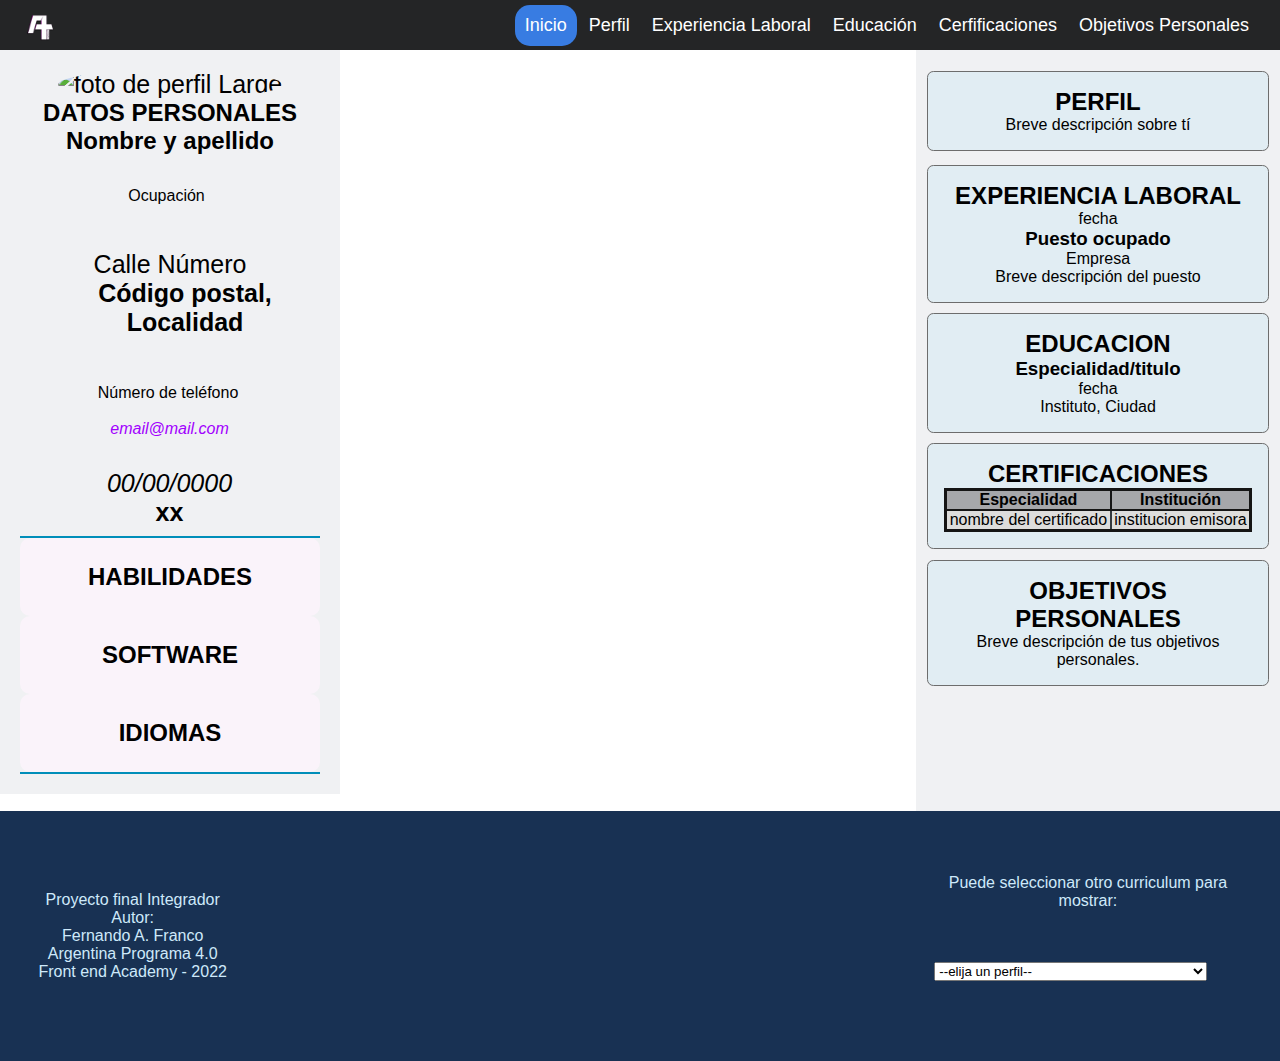
==== commit 8a3eb1e7: "Add files via upload" ====
--- a/index.html
+++ b/index.html
@@ -27,10 +27,39 @@
         <div class="logo">
             <img src="./recursos/logo.png" alt="logo">
         </div>
-        <div class="adicional">
-            <i class="fa fa-bars fa-2x" data-fa-transform="shrink-5" data-fa-mask="fa fa-square"
-                data-fa-mask-id="menu"></i>
-        </div>
+
+
+
+        <div class="wrapper">
+            <button class="adicional">
+                <i class="fa fa-plus fa-2x" data-fa-transform="shrink-8" data-fa-mask="fa fa-circle"
+                    data-fa-mask-id="adicional"></i>
+            </button>
+            <ul class="list">
+                <li class="item">
+                    <a id="link_habilidades" class="link habilidades">
+                        <i class="fa-solid fa-star-half" data-fa-transform="shrink-5" data-fa-mask="fa-solid fa-star"
+                            data-fa-mask-id="icono_habilidades"></i></h2>
+
+                    </a>
+                </li>
+                <li class="item" style="--d: 0.15s">
+                    <a id="link_software" class="link software">
+                        <i class="fa-solid fa-computer" data-fa-transform="shrink-8" data-fa-mask="fa-solid fa-square"
+                            data-fa-mask-id="icono_software"></i>
+                    </a>
+                </li>
+                <li class="item" style="--d: 0.35s">
+                    <a id="link_idiomas" class="link idiomas">
+                        <i class="fa-solid fa-language" data-fa-transform="shrink-8" data-fa-mask="fa-solid fa-comment"
+                            data-fa-mask-id="icono_idiomas"></i>
+                    </a>
+                </li>
+
+            </ul>
+        </div>
+
+
         <div class="bars">
             <i class="fa fa-bars fa-2x" data-fa-transform="shrink-5" data-fa-mask="fa fa-square"
                 data-fa-mask-id="menu"></i>
@@ -46,205 +75,275 @@
             </ul>
         </nav>
     </header>
+
+
     <a name="inicio"></a>
     <div class="contenido">
-        
-        <section class="lateral">
-          
-            <section class="info_principal" aria-label="Foto de perfil y Datos personales">
-                <div class="foto-perfil">
-                    <div class="large">
-                        <img id="foto_perfilLarge" src="#" alt="foto de perfil Large">
+        <div class="contenedor_lateral">
+            <section class="lateral">
+                <div class="datos_principales_info">
+                    <section class="info_principal" aria-label="Foto de perfil y Datos personales">
+                        <div class="foto-perfil">
+                            <div class="large">
+                                <img id="foto_perfilLarge" src="#" alt="foto de perfil Large">
+                            </div>
+                            <div class="medium">
+                                <img id="foto_perfilMedium" src="#" alt="foto de perfil Medium">
+                            </div>
+                            <div class="small">
+                                <img id="foto_perfilSmall" src="#" alt="foto de perfil Small">
+                            </div>
+
+
+
+
+                        </div>
+                        <div class="bloque">
+                            <div class="datos-personales">
+                                <h2><i class="fa-solid fa-user-tie"></i> DATOS PERSONALES</h2>
+                            </div>
+
+                            <div class="nombre">
+                                <h3>
+                                    <p id="nombre_apellido">Nombre y apellido
+                                </h3>
+                            </div>
+
+                            <div class="datos-ocupacion">
+                                <p><i class="fa fa-briefcase" data-fa-transform="shrink-11 down-5 right-2.5"
+                                        data-fa-mask="fa fa-user" data-fa-mask-id="ocupacion"></i>
+                                <p id="ocupacion">Ocupación</p>
+                                </p>
+                            </div>
+
+                            <div class="datos-direccion">
+                                <p><i class="fa fa-house-user" data-fa-transform="shrink-6"
+                                        data-fa-mask="fa-solid fa-circle" data-fa-mask-id="direccion"></i>
+                                <p id="direccion">Calle Número</p>
+                                <p id="cp_localidad">Código postal, Localidad</p>
+                                </p>
+                            </div>
+
+                            <div class="datos-telefono">
+                                <p><i class="fa-solid fa-briefcase" data-fa-transform="shrink-11 down-5 right-2.5"
+                                        data-fa-mask="fasolid fa-user" data-fa-mask-id="ocupacion"></i>
+                                <p id="telefono">Número de teléfono</p>
+                                </p>
+                            </div>
+
+                            <div class="datos-email">
+                                <p><i class="fa-solid fa-at" data-fa-transform="shrink-10 down-3 right-6"
+                                        data-fa-mask="fa-solid fa-envelope" data-fa-mask-id="mail"></i>
+                                <p id="email">email@mail.com</p>
+                                </p>
+                            </div>
+                            <p><br></p>
+                            <div class="fecha_nac">
+                                <p><i class="fa-regular fa-calendar"></i>
+                                <p id="fecha_nac">00/00/0000</p>
+                                </p>
+                            </div>
+
+                            <div class="nacionalidad">
+                                <p><i class="fa-solid fa-earth-americas" data-fa-transform="shrink-5"
+                                        data-fa-mask="fa-solid fa-circle" data-fa-mask-id="nacionalidad"></i>
+                                <p id="nacionalidad">xx</p>
+                                </p>
+                            </div>
+
+                        </div>
+
+                    </section>
+                </div>
+
+                <aside class="info_adicional">
+
+                    <div class="info_habilidades">
+                        <section id="seccion_habilidades" aria-label="Habilidades">
+                            <div class="habilidades">
+                                <h2><i class="fa-solid fa-star-half" data-fa-transform="shrink-5"
+                                        data-fa-mask="fa-solid fa-star"
+                                        data-fa-mask-id="icono_habilidades"></i>HABILIDADES</h2>
+                                <ul id="habilidades">
+
+                                </ul>
+                            </div>
+                        </section>
                     </div>
-                    <div class="medium">
-                        <img id="foto_perfilMedium" src="#" alt="foto de perfil Medium">
+
+
+
+                    <div class="info_software">
+                        <section id="seccion_software" aria-label="Software">
+                            <h2><i class="fa-solid fa-computer" data-fa-transform="shrink-8"
+                                    data-fa-mask="fa-solid fa-square" data-fa-mask-id="software"></i>SOFTWARE</h2>
+                            <ul id="software">
+                            </ul>
+                        </section>
                     </div>
-                    <div class="small">
-                        <img id="foto_perfilSmall" src="#" alt="foto de perfil Small">
+
+
+                    <div class="info_idiomas">
+                        <section id="seccion_idiomas" aria-label="Idiomas">
+
+                            <div class="idiomas">
+                                <h2><i class="fa-solid fa-language" data-fa-transform="shrink-8"
+                                        data-fa-mask="fa-solid fa-comment" data-fa-mask-id="idiomas"></i>IDIOMAS</h2>
+                                <ul id="idiomas">
+
+                                </ul>
+                            </div>
+
+
+                        </section>
                     </div>
 
-
-
-
-                </div>
-
-                <div class="datos-personales">
-                    <h2><i class="fa-solid fa-user-tie"></i> DATOS PERSONALES</h2>
-                </div>
-
-                
-                <h3>
-                    <p id="nombre_apellido">Nombre y apellido
-                </h3>
-                <div class="datos-ocupacion">
-                    <p><i class="fa fa-briefcase" data-fa-transform="shrink-11 down-5 right-2.5"
-                            data-fa-mask="fa fa-user" data-fa-mask-id="ocupacion"></i>
-                    <p id="ocupacion">Ocupación</p>
-                    </p>
-                </div>
-
-                <div class="datos-direccion">
-                    <p><i class="fa fa-house-user" data-fa-transform="shrink-6" data-fa-mask="fa-solid fa-circle"
-                            data-fa-mask-id="direccion"></i>
-                    <p id="direccion">Calle Número</p>
-                    <p id="cp_localidad">Código postal, Localidad</p>
-                    </p>
-                </div>
-
-                <div class="datos-telefono">
-                    <p><i class="fa-solid fa-briefcase" data-fa-transform="shrink-11 down-5 right-2.5"
-                            data-fa-mask="fasolid fa-user" data-fa-mask-id="ocupacion"></i>
-                    <p id="telefono">Número de teléfono</p>
-                    </p>
-                </div>
-
-                <div class="datos-email">
-                    <p><i class="fa-solid fa-at" data-fa-transform="shrink-10 down-3 right-6"
-                            data-fa-mask="fa-solid fa-envelope" data-fa-mask-id="mail"></i>
-                    <p id="email">email@mail.com</p>
-                    </p>
-                </div>
-                <p><br></p>
-                <div class="fecha_nac">
-                    <p><i class="fa-regular fa-calendar"></i>
-                    <p id="fecha_nac">00/00/0000</p>
-                    </p>
-                </div>
-
-                <div class="nacionalidad">
-                    <p><i class="fa-solid fa-earth-americas" data-fa-transform="shrink-5"
-                        data-fa-mask="fa-solid fa-circle" data-fa-mask-id="nacionalidad"></i>
-                    <p id="nacionalidad">xx</p>
-                    </p>
-                </div>
+                </aside>
 
             </section>
-            <aside class="info_adicional">
-                <section id="seccion_habilidades" aria-label="Habilidades">
-                    <div class="habilidades">
-                        <h2><i class="fa-solid fa-star-half" data-fa-transform="shrink-5"
-                                data-fa-mask="fa-solid fa-star" data-fa-mask-id="icono_habilidades"></i>HABILIDADES</h2>
-                        <ul id="habilidades">
-                            
-                        </ul>
-                    </div>
-                </section>
-
-                <section id="seccion_software" aria-label="Software">
-                    <h2><i class="fa-solid fa-computer" data-fa-transform="shrink-8" data-fa-mask="fa-solid fa-square"
-                            data-fa-mask-id="software"></i>SOFTWARE</h2>
-                    <ul id="software">
-                    </ul>
-                </section>
-                
-                <section id="seccion_idiomas" aria-label="Idiomas">
-                    <div class="idiomas">
-                        <h2><i class="fa-solid fa-language" data-fa-transform="shrink-8"
-                                data-fa-mask="fa-solid fa-comment" data-fa-mask-id="idiomas"></i>IDIOMAS</h2>
-                        <ul id="idiomas">
-
-                        </ul>
-                    </div>
-                </section>
-            </aside>
-
-        </section>
-        <main>
-            <a name="perfil"></a>
-            <section id="seccion_perfil" aria-label="Perfil">
-                <div class="perfil">
-                    <h2><i class="fa fa-circle-info" data-fa-transform="shrink-11 down-5 right-2.5"
-                            data-fa-mask="fa-solid fa-user" data-fa-mask-id="perfil"></i>PERFIL</h2>
-                    <p id="perfil">Breve descripción sobre tí</p>
-                </div>
-            </section>
-
-            <a name="experiencia-laboral"></a>
-            <section id="seccion_experiencia" aria-label="Experiencia laboral">
-                <div class="experiencia-laboral">
-                    <h2><i class="fa-solid fa-briefcase" data-fa-transform="shrink-11 down-5 right-2.5"
-                            data-fa-mask="fa-solid fa-user" data-fa-mask-id="experiencia_laboral"></i>EXPERIENCIA
-                        LABORAL
-                    </h2>
-                    <ul id="experiencia_laboral">
-                        <li>
-                            <article class="experiencia_laboral_item">
-                                <time>fecha</time>
-                                <h3>Puesto ocupado</h3>
-                                <p><span>Empresa</span> <br> Breve descripción del puesto</p>
-                            </article>
-                        </li>
-                    </ul>
-
-                </div>
-            </section>
-
-            <a name="educacion"></a>
-            <section id="seccion_educacion" aria-label="Educacion y Titulos obtenidos">
-                <div class="educacion">
-                    <h2><i class="fa-solid fa-award" data-fa-transform="shrink-13 down-5 right-2.5"
-                            data-fa-mask="fa-solid fa-user-graduate" data-fa-mask-id="educacion"></i>EDUCACION</h2>
-
-                    <ul id="educacion">
-                        <li>
-                            <article class="educacion_item">
-                                <h3>Especialidad/titulo</h3>
-                                <time>fecha</time>
-                                <p>Instituto, Ciudad</p>
-                            </article>
-                        </li>
-                    </ul>
-                </div>
-            </section>
-
-            <a name="certificaciones"></a>
-            <section id="seccion_certificaciones" aria-label="Certificaciones obtenidas">
-                <h2><i class="fa fa-award" data-fa-transform="shrink-9" data-fa-mask="fa-solid fa-certificate"
-                        data-fa-mask-id="certificaciones"></i>CERTIFICACIONES</h2>
-                <table id="certificados" class="certificados">
-                    <thead>
-                        <tr>
-                            <th>Especialidad</th>
-                            <th>Institución</th>
-                        </tr>
-                    </thead>
-                    <tbody>
-
-                        <tr>
-                            <td>nombre del certificado</td>
-                            <td>institucion emisora</td>
-                        </tr>
-
-                    </tbody>
-                </table>
-
-            </section>
-
-            <a name="objetivos"></a>
-
-            <section id="seccion_objetivos" aria-label="Objetivos personales">
-                <div class="objetivos">
-                    <h2><i class="fa fa-magnifying-glass-location" data-fa-transform="shrink-5"
-                            data-fa-mask="fa-solid fa-square" data-fa-mask-id="objetivos_personales"></i>OBJETIVOS
-                        PERSONALES</h2>
-                    <P id="objetivos">Breve descripción de tus objetivos personales.</P>
-                </div>
-            </section>
-        </main>
+        </div>
+
+        <div class="contenedor_main">
+            <main>
+                <a name="perfil"></a>
+                <div class="contenedor_perfil">
+                    <section id="seccion_perfil" aria-label="Perfil">
+                        <div class="perfil">
+                            <h2><i class="fa fa-circle-info" data-fa-transform="shrink-11 down-5 right-2.5"
+                                    data-fa-mask="fa-solid fa-user" data-fa-mask-id="perfil"></i>PERFIL</h2>
+                            <p id="perfil">Breve descripción sobre tí</p>
+                        </div>
+                    </section>
+                </div>
+
+
+                <a name="experiencia-laboral"></a>
+                <div class="contenedor_experiencia">
+                    <section id="seccion_experiencia" aria-label="Experiencia laboral">
+                        <div class="experiencia-laboral">
+                            <h2><i class="fa-solid fa-briefcase" data-fa-transform="shrink-11 down-5 right-2.5"
+                                    data-fa-mask="fa-solid fa-user"
+                                    data-fa-mask-id="experiencia_laboral"></i>EXPERIENCIA
+                                LABORAL
+                            </h2>
+                            <ul id="experiencia_laboral">
+                                <li>
+                                    <article class="experiencia_laboral_item">
+                                        <time>fecha</time>
+                                        <h3>Puesto ocupado</h3>
+                                        <p><span>Empresa</span> <br> Breve descripción del puesto</p>
+                                    </article>
+                                </li>
+                            </ul>
+
+                        </div>
+                    </section>
+                </div>
+
+
+                <a name="educacion"></a>
+                <div class="contenedor_educacion">
+                    <section id="seccion_educacion" aria-label="Educacion y Titulos obtenidos">
+                        <div class="educacion">
+                            <h2><i class="fa-solid fa-award" data-fa-transform="shrink-13 down-5 right-2.5"
+                                    data-fa-mask="fa-solid fa-user-graduate" data-fa-mask-id="educacion"></i>EDUCACION
+                            </h2>
+
+                            <ul id="educacion">
+                                <li>
+                                    <article class="educacion_item">
+                                        <h3>Especialidad/titulo</h3>
+                                        <time>fecha</time>
+                                        <p>Instituto, Ciudad</p>
+                                    </article>
+                                </li>
+                            </ul>
+                        </div>
+                    </section>
+                </div>
+
+
+                <a name="certificaciones"></a>
+                <div class="contenedor_certificaciones">
+                    <section id="seccion_certificaciones" aria-label="Certificaciones obtenidas">
+                        <h2><i class="fa fa-award" data-fa-transform="shrink-9" data-fa-mask="fa-solid fa-certificate"
+                                data-fa-mask-id="certificaciones"></i>CERTIFICACIONES</h2>
+                        <table id="certificados" class="certificados">
+                            <thead>
+                                <tr>
+                                    <th>Especialidad</th>
+                                    <th>Institución</th>
+                                </tr>
+                            </thead>
+                            <tbody>
+
+                                <tr>
+                                    <td>nombre del certificado</td>
+                                    <td>institucion emisora</td>
+                                </tr>
+
+                            </tbody>
+                        </table>
+
+                    </section>
+                </div>
+
+
+                <a name="objetivos"></a>
+                <div class="contenedor_objetivos">
+                    <section id="seccion_objetivos" aria-label="Objetivos personales">
+                        <div class="objetivos">
+                            <h2><i class="fa fa-magnifying-glass-location" data-fa-transform="shrink-5"
+                                    data-fa-mask="fa-solid fa-square"
+                                    data-fa-mask-id="objetivos_personales"></i>OBJETIVOS
+                                PERSONALES</h2>
+                            <P id="objetivos">Breve descripción de tus objetivos personales.</P>
+                        </div>
+                    </section>
+                </div>
+
+            </main>
+        </div>
+
     </div>
+
     <footer>
-                
-        <select class="perfiles" name="perfiles" id="perfiles">
-            <option value="">--elija un perfil--</option>
-            <option value="1">1</option>
-            <option value="2">2</option>
-            <option value="3">3</option>
-            <option value="4">4</option>
-            <option value="5">5</option>
-
-        </select>
-        
+        <div class="footer">
+            <div class="alumno">
+                <p>Proyecto final Integrador</p>
+                <p>Autor: <br>Fernando A. Franco</p>
+                <p>Argentina Programa 4.0</p>
+                <p>Front end Academy - 2022</p>
+
+            </div>
+
+            <div class="bloque_selector">
+                <div class="texto_derecho">
+                    <p>Puede seleccionar otro curriculum para mostrar:</p>
+                </div>
+
+
+
+                <div class="selector">
+                    <select class="perfiles" name="perfiles" id="perfiles">
+                        <p></p>
+                        <option value="">--elija un perfil--</option>
+                        <option value="1">1</option>
+                        <option value="2">2</option>
+                        <option value="3">3</option>
+                        <option value="4">4</option>
+                        <option value="5">5</option>
+
+                    </select>
+                </div>
+
+            </div>
+
+        </div>
+
+
     </footer>
+
     <script type="module" src="./recursos/program.js"></script>
     <script src="./recursos/navegacion_y_animaciones.js"></script>
 </body>
--- a/css/estilo.css
+++ b/css/estilo.css
@@ -1,24 +1,65 @@
+:root {
+    --primary-color: hsl(125, 84%, 56%);
+    --text-color: hsl(0, 0%, 31%);
+    --bg-color: hsl(0, 0%, 90%);
+    --border-radius: 0.4em;
+    --transition: color 0.1s, background-color 0.2s ease-in-out;
+    --skill-bar-length: 0%
+}
+
 * {
-    
+
     margin: 0;
     padding: 0;
-    
+
     list-style: none;
     text-decoration: none;
     font-family: Arial, Helvetica, sans-serif;
-    box-sizing:border-box;
-    
-}
+    box-sizing: border-box;
+
+}
+
+body {
+    display: block;
+    background-color: #183153;
+    text-align: center;
+}
+
+table {
+    border:3px solid #151515;
+    border-collapse: collapse;
+    background-color: #a6a7aa;
+    width: 100%;
+ }
+ 
+ tbody{
+    background-color: #dddddc;
+    border: 2px solid #5aacf9;
+    
+ }
+ thead th,td{
+    border: 2px solid #151515;
+    
+ }
+ th, td {
+    border: 2px solid #343a3f;
+    
+ }
+
+
+
+
 .contenido {
-    background-color: #acdeff;
-    
+    background-color: #ffffff;
+
 
     display: flex;
-    align-items: center;
+
     justify-content: space-between;
 }
+
 header {
-    width: 100%;
+    display: grid;
     height: 50px;
     background-color: #242526;
     display: flex;
@@ -27,24 +68,44 @@
     padding: 0 20px
 }
 
+.wrapper {
+    display: none;
+}
+
 .logo {
     display: flex;
     font-size: 28px;
     font-weight: bold;
     color: #ffffff;
 }
+
 .logo img {
     display: flex;
     max-width: 40px;
 }
 
+
+.adicional {
+    color: #beb78f;
+
+    display: none;
+}
+
+.adicional:hover {
+    color: #f3e9ae;
+}
+
+
 .bars {
     color: #bdd2f1;
     display: none;
 }
+
 .bars:hover {
     color: #d8ecff;
 }
+
+
 
 .nav-bar ul {
     display: flex;
@@ -63,30 +124,38 @@
 .nav-bar ul li a:hover {
     background-color: #5aacf9;
 }
+
 .nav-bar ul li a.active {
     background-color: #387ce2;
 }
 
+
+
+
+
 /*fin del heather
 */
 
 
 /*
-*           inicio
+*           inicio informacion personal
 */
+
 
 #foto_perfilLarge {
     border-radius: 100%;
-    align-items: center;
-    height: 25%;
-    width: 25%;
-}
+
+    height: 100%;
+    width: 100%;
+}
+
 #foto_perfilMedium {
     border-radius: 100%;
     align-items: center;
-    height: 25%;
-    width: 25%;
-}
+    height: 100%;
+    width: 100%;
+}
+
 #foto_perfilSmall {
     border-radius: 100%;
     align-items: center;
@@ -94,68 +163,361 @@
     width: 25%;
 }
 
-/**
+
 .lateral {
     font-size: 25px;
     float: left;
     margin-top: 0;
     margin-right: 1%;
+    margin-bottom: 5%;
     padding: 20px;
     width: 340px;
-    background-color: #f1f1f1;
+    background-color: #f0f1f3;
     min-block-size: 340px;
     border-color: #242526;
     border-bottom-width: 5px;
-   
-}
-.lateral::after{
+
+}
+
+.lateral::after {
     content: "";
     display: table;
     clear: both;
 }
-.lateral h2{
+
+.lateral h2 {
+    margin-bottom: 0;
     font-size: x-large;
     box-sizing: border-box;
     min-width: max-content;
 }
-.lateral h3{
+
+.lateral h3 {
+    margin-bottom: 0;
+    padding-bottom: 1px;
     font-size: x-large;
 }
 
-.info_principal{
+.info_principal {
     border-bottom: 2px solid rgb(0, 142, 185)
 }
 
-.info_adicional{
-    border-bottom: 2px  green
-}
-
-
-main{
-    float: right;
-    margin-top: 15%;
+.info_adicional {
+    border-bottom: 2px solid rgb(0, 142, 185)
+}
+
+
+.info_principal #cp_localidad {
+    font-weight: bold;
+    margin-left: 10%;
+    margin-bottom: 3%;
+}
+
+/** ocupacion **/
+.info_principal .datos-ocupacion {
+    height: fit-content;
+    padding-top: 0;
+    margin: 0;
+}
+
+.info_principal .datos-ocupacion p {
+    display: inline-block;
+    margin-bottom: 15%;
+    margin-top: 0;
+    padding-top: 0px;
+    height: auto;
+    flex: right;
+}
+
+.info_principal .datos-ocupacion #ocupacion {
+    display: inline-block;
+    font-size: medium;
+}
+
+/** direccion **/
+.info_principal .datos-direccion p {
+    display: inline-block;
+
+
+}
+
+.info_principal .datos-direccion #direccion {
+    display: inline-block;
+
+
+}
+
+/** telefono **/
+.info_principal .datos-telefono p {
+    display: inline-block;
+    margin-bottom: 3%;
+
+}
+
+.info_principal .datos-telefono #telefono {
     margin-left: 1%;
-    padding: 20px;
-    width: 75%;
-    background-color: #c92929;
-    height: auto;
-}
-
-footer{
-    font-display: block;
-    float:none;
+    display: inline-block;
+    font-size: medium;
+}
+
+/** email **/
+.info_principal .datos-email p {
+    display: inline-block;
+
+}
+
+.info_principal .datos-email #email {
+    display: inline-block;
+    font-size: medium;
+    margin-left: 2%;
+    font-weight: 500;
+    font-style: italic;
+    color: #a200ff;
+}
+
+/** fecha **/
+.info_principal .fecha_nac p {
+    display: inline-block;
+
+}
+
+.info_principal .fecha_nac #fecha_nac {
+    display: inline-block;
+    margin-left: 2%;
+    font-style: italic;
+}
+
+/** nacionalidad **/
+.info_principal .nacionalidad p {
+    display: inline-block;
+
+}
+
+.info_principal .nacionalidad #nacionalidad {
+    display: inline-block;
+    margin-left: 2%;
+    margin-bottom: 3%;
+    font-weight: bold;
+
+}
+
+/**  informacion adicional  **/
+
+.info_adicional {
+    display: block;
+}
+
+.info_adicional.active {
+    display: block;
+}
+
+/**habilidades**/
+
+.info_habilidades {
+    padding: 1em;
+    background-color: #faf3fa;
+    /** cambiar **/
+    border-color: 1px solid black;
+    border-radius: var(--border-radius);
+
+}
+
+
+
+
+.habilidades_valor,
+.habilidades_valor::after {
+    position: relative;
+    width: 175px;
+    height: 8px;
+    background-color: #888;
+    border-radius: var(--border-radius);
+    overflow: hidden;
+}
+
+.habilidades_valor::after {
+    content: '';
+    position: absolute;
+    left: -175px;
+    background-color: var(--primary-color);
+    animation: skills-bar-fill 2s ease-in-out forwards;
+}
+
+
+/**porcentaje de las barras de exp*/
+
+.habilidades_valor--10::after {
+    --skill-bar-length: 10%;
+}
+
+.habilidades_valor--20::after {
+    --skill-bar-length: 20%;
+}
+
+.habilidades_valor--30::after {
+    --skill-bar-length: 30%;
+}
+
+.habilidades_valor--40::after {
+    --skill-bar-length: 40%;
+}
+
+.habilidades_valor--50::after {
+    --skill-bar-length: 50%;
+}
+
+.habilidades_valor--60::after {
+    --skill-bar-length: 60%;
+}
+
+.habilidades_valor--70::after {
+    --skill-bar-length: 70%;
+}
+
+.habilidades_valor--80::after {
+    --skill-bar-length: 80%;
+}
+
+.habilidades_valor--90::after {
+    --skill-bar-length: 90%;
+}
+
+.habilidades_valor--100::after {
+    --skill-bar-length: 100%;
+}
+
+
+
+/** software **/
+
+.info_software {
+    padding: 1em;
+    background-color: #faf3fa;
+
+    border-color: 1px solid black;
+    border-radius: var(--border-radius);
+
+}
+
+
+/** idiomas  **/
+.info_idiomas {
+    padding: 1em;
+    background-color: #faf3fa;
+    border-color: 1px solid black;
+    border-radius: var(--border-radius);
+
+}
+
+/**             informacion main                  **/
+/**  perfil experiencia educacion objetivos       **/
+main {
+
+    align-items: center;
+    
+    margin-left: 0;
+    margin-right:0;
+    padding: 3%;
     width: 100%;
-}
-
-
-.large{
+    background-color: #f0f1f3;
+    height: 100%;
+}
+
+
+/** PERFIL **/
+main #seccion_perfil {
+    margin-top:3%;
+    padding: 1em;
+    background-color: #e1edf3;
+    border: 1px solid rgb(109, 109, 109);
+    border-radius: var(--border-radius);
+}
+
+
+/** EXPERIENCIA **/
+main #seccion_experiencia {
+    margin-top:4%;
+    padding: 1em;
+    background-color: #e1edf3;
+    border: 1px solid rgb(109, 109, 109);
+    border-radius: var(--border-radius);
+}
+
+/** EDUCACION **/
+main #seccion_educacion {
+    margin-top:3%;
+    padding: 1em;
+    background-color: #e1edf3;
+    border: 1px solid rgb(109, 109, 109);
+    border-radius: var(--border-radius);
+}
+
+/** certificaciones **/
+main #seccion_certificaciones {
+    margin-top:3%;
+    padding: 1em;
+    background-color: #e1edf3;
+    border: 1px solid rgb(109, 109, 109);
+    border-radius: var(--border-radius);
+}
+
+/** OBJETIVOS **/
+main #seccion_objetivos {
+    margin-top:3%;
+    padding: 1em;
+    background-color: #e1edf3;
+    border: 1px solid rgb(109, 109, 109);
+    border-radius: var(--border-radius);
+}
+
+
+
+.footer {
+    display: flex;
+    align-items: center;
+    height: 250px;
+    float: flex;
+    justify-content: space-between;
+    
+    color: #cee9fa;
+    
+}
+.alumno {
+    display: block;
+    padding: 3%;
+    font-weight: 100%;
+}
+
+.selector {
+    padding: 10%;
+    display: flex;
+}
+.bloque_selector{
+    justify-content: space-between;
+    
+    padding: 3%;
+}
+.texto_derecho{
+    justify-content: space-between;
+    margin-left: 5%;
+    display: block;
+    padding: 5%;
+    width: 100%;
+}
+
+.large {
     display: contents;
 
 }
-.medium{
+.perfiles{
+    width: 100%;
+}
+
+.medium {
     display: none;
 }
-.small{
+
+.small {
     display: none;
 }
 
@@ -167,30 +529,45 @@
 
 /*
 *
-*         seccion responsive 1200px 1080px 768px 480px 320px
+*         seccion responsive 1200px 1024px 768px 425px 320px
 *
 */
 
-@media(max-width:1200px){
-
-    
-
-    .large{
+/************************/
+/**                    **/
+/**     LAPTOP L+      **/
+/**                    **/
+/************************/
+
+@media(max-width:1200px) {
+
+
+
+    .large {
         display: contents;
     }
 
-    .medium{
+    .medium {
         display: none;
     }
-    .small{
+
+    .small {
         display: none;
     }
 
 }
 
 /* dejar de mostrar lateral */
-@media(max-width:1080px){
-    
+
+
+/*********************/
+/**                 **/
+/**     LAPTOP      **/
+/**                 **/
+/*********************/
+
+@media(max-width:1024px) {
+
     header {
         padding: 0px 30px;
     }
@@ -204,12 +581,19 @@
         display: flex;
     }
 
-    .bars .line {
-        width: 30px;
-        height: 3px;
-        background-color: #ffffff;
-        margin: 6px 0px;
-    }
+
+
+    .info_principal {
+        border-bottom: 2px solid rgb(0, 142, 185)
+    }
+
+    .info_adicional.active {
+        display: block;
+        border-bottom: 2px solid rgb(0, 142, 185)
+    }
+
+
+
 
     .nav-bar {
         height: 0px;
@@ -226,11 +610,11 @@
     .nav-bar.active {
         height: 60px;
         margin: 0;
-        
+
     }
 
     .nav-bar ul {
-        
+
         display: flex;
         width: fit-content;
         margin: 10px auto 0 auto;
@@ -246,22 +630,538 @@
         margin-bottom: 20px;
     }
 
-    
-    .large{
+
+    .large {
         display: none;
     }
-    .medium{
+
+    .medium {
         display: contents;
     }
-    .small{
+
+    .small {
         display: none;
     }
-   
-}
-@media(max-width:768px){
-    
+
+}
+
+
+
+/*********************/
+/**                 **/
+/**     TABLET      **/
+/**                 **/
+/*********************/
+
+@media(max-width:768px) {
+
     header {
-        padding: 0px 30px;
+        width: 100%;
+        padding: 0px 3px;
+    }
+
+    .bars {
+        display: block;
+        cursor: pointer;
+    }
+
+    
+    .bars i {
+        display: flex;
+    }
+
+    .adicional {
+        display: block;
+        cursor: pointer;
+    }
+
+
+    .adicional i {
+        display: flex;
+    }
+
+
+
+    .nav-bar {
+        height: 0px;
+
+        top: 50px;
+        left: 0;
+        right: 0;
+        width: 100vw;
+        background-color: #2e2f34;
+        transition: 0.5;
+        overflow: hidden;
+    }
+
+    .nav-bar.active {
+        height: 370px;
+    }
+
+    .nav-bar ul {
+        display: block;
+        width: fit-content;
+        margin: 10px auto 0 auto;
+        transition: 0.5s;
+        opacity: 0;
+    }
+
+    .nav-bar.active ul {
+        opacity: 1;
+    }
+
+    .nav-bar ul li a {
+        margin-bottom: 20px;
+    }
+
+
+    /*******************/
+    /**** adicional ****/
+    /****** HOVER ******/
+    /*******************/
+
+
+    .wrapper {
+        display: block;
+        position: fixed;
+        top: 80%;
+        left: 91%
+    }
+
+    .wrapper :is(.adicional, .link) {
+        display: inline-flex;
+        align-items: center;
+        justify-content: center;
+        width: 40px;
+        height: 40px;
+        background-color: #f8e9b6;
+        color: #151515;
+        border-radius: 50%;
+    }
+
+    .adicional {
+        position: absolute;
+        font: #dbd7a8;
+        border: none;
+        cursor: pointer;
+        z-index: 10;
+    }
+
+    .active .adicional,
+    .adicional:hover {
+        outline: 3px solid #dbd7a8;
+        color: #d46215;
+        outline-offset: -4px;
+    }
+
+    .item {
+        position: absolute;
+        list-style: none;
+        transition: transform 0.5s;
+        transition-delay: var(--d);
+    }
+
+    .wrapper.active .item:nth-child(1) {
+        transform: translateY(-50px)
+    }
+
+    .wrapper.active .item:nth-child(2) {
+        transform: translateX(-50px);
+    }
+
+    .wrapper.active .item:nth-child(3) {
+        transform: translateY(50px);
+    }
+
+    .link:hover {
+
+        transition: background-color 0.5s;
+    }
+
+    .habilidades:hover {
+        background-color: rgb(236, 236, 187);
+    }
+
+    .software:hover {
+        background-color: #cee9fa;
+    }
+
+    .idiomas:hover {
+        background-color: #cfb8e2;
+        color: inherit;
+    }
+
+    /************************************************************/
+
+
+
+
+
+    /** lateral **/
+
+    .info_principal {
+        border-bottom: none
+    }
+
+    .info_adicional {
+        display: none
+    }
+
+    .info_adicional.active {
+        display: block;
+        border-bottom: none
+    }
+
+    .info_habilidades {
+        display: none
+    }
+
+    .info_habilidades.active {
+        display: block;
+
+    }
+
+    .info_software {
+        display: none
+    }
+
+    .info_software.active {
+        display: block;
+
+    }
+
+    .info_idiomas {
+        display: none
+    }
+
+    .info_idiomas.active {
+        display: block;
+
+    }
+
+
+    .contenido {
+        width: 100%;
+        display: block;
+
+    }
+
+
+
+
+    .contenedor_lateral {
+        float: left;
+        width: 100%;
+        
+    }
+
+    
+
+    .contenedor_main {
+        font-size: 25px;
+        width: 100%;
+        background-color: #f0f1f3;
+        min-height:max-content;
+        display: flex
+    }
+
+    
+
+    #seccion_perfil {
+        height: fit-content;
+        width: 100%;
+    }
+    .perfil{
+        
+        width: 100%;
+    }
+
+    .contenedor_experiencia {
+        
+        width: 100%;
+    }
+
+    .contenedor_educacion {
+        
+        width: 100%;
+    }
+
+    .contenedor_certificaciones {
+        
+        width: 100%;
+    }
+
+    .contenedor_objetivos {
+        
+        width: 100%;
+    }
+
+
+
+
+    .lateral {
+        font-size: 25px;
+        left: 0;
+        right: 0;
+        margin-top: 0;
+        padding: 0px;
+        margin-bottom: 0;
+        background-color: #f0f1f3;
+
+        
+        
+
+        /*
+        align-items: center;
+       */
+
+    }
+    
+
+    .datos_principales_info {
+        
+        width: 100%;
+        /*align-items: center;*/
+    }
+
+    .info_adicional {
+        position: fixed;
+        top: 10%;
+        right: 0;
+
+    }
+
+    .lateral h2 {
+        display: none;
+    }
+
+    
+
+    
+    
+
+    
+
+
+
+
+
+
+
+
+    #foto_perfilLarge {
+        border-radius: 100%;
+
+        height: 100%;
+        width: 100%;
+    }
+
+    #foto_perfilMedium {
+        border-radius: 30%;
+        
+        height: 100%;
+        width: 100%;
+    }
+
+    #foto_perfilSmall {
+        border-radius: 100%;
+        
+        height: 100%;
+        width: 100%;
+    }
+
+
+    .lateral {
+        font-size: 25px;
+        float: top;
+        
+        margin-top: 0;
+        margin-right: 1%;
+        padding: 20px;
+        width: 100%;
+        background-color: #f0f1f3;
+        min-block-size: 340px;
+        border-color: #242526;
+        border-bottom-width: 5px;
+
+    }
+
+    .lateral::after {
+        content: "";
+        display: table;
+        clear: both;
+    }
+
+    .lateral h2 {
+        margin-bottom: 0;
+        font-size: x-large;
+        box-sizing: border-box;
+        min-width: max-content;
+    }
+
+    .lateral h3 {
+        margin-bottom: 0;
+        padding-bottom: 1px;
+        font-size: x-large;
+    }
+
+
+
+    .info_principal {
+        display: block;
+        height: auto;
+       
+    }
+
+    .info_adicional {
+        border-bottom: 2px solid rgb(0, 142, 185)
+    }
+
+    .info_adicional h2 {
+        display: contents;
+    }
+
+    .info_principal #cp_localidad {
+        font-weight: bold;
+        margin-left: 10%;
+        margin-bottom: 3%;
+    }
+
+    .seccion_perfil {
+        font-size: 25px;
+       
+        margin-top: 0;
+        margin-right:0;
+        padding: 20px;
+        width: 100%;
+        background-color: #f0f1f3;
+        min-block-size: 340px;
+        border-color: #242526;
+        border-bottom-width: 5px;
+
+
+    }
+    
+    .foto-perfil{
+        float: left;
+        width: 50%; 
+        padding-right: 3%;
+        
+    }
+    .bloque{
+        float:right;
+        width: 50%;
+    }
+    /*
+    .nombre{
+        float: left;
+        width: 50%;
+    }
+    .datos-ocupacion{
+        float:right;
+        size-adjust: auto;
+        width: 50%;
+    }
+    
+    .datos-direccion{
+        float: right;
+        width: 50%;
+    }
+    */
+    .datos-direccion i {
+        width: 10%;
+    }
+    .datos-direccion #direccion {
+        
+        width: 90%;
+    }
+    .datos-direccion #cp_localidad {
+        margin-left:0;
+        margin-bottom: 0;
+        width: 100%;
+    }
+    
+    /*
+    .datos-telefono{
+        float: right;
+        width: 50%;
+    }
+    .datos-email{
+        float:left;
+        width: 50%;
+    }
+
+    .fecha_nac{
+        float:left;
+        width: 50%;
+    }
+    .nacionalidad{
+        float: left;
+        width: 50%;
+    }
+*/
+    .info_principal .datos-ocupacion p {
+        display: inline-block;
+        margin-bottom: 0%;
+        margin-top: 0;
+        padding-top: 0px;
+        height: auto;
+        flex: right;
+    }
+    
+
+
+
+
+
+    main {
+        font-size: 15px;
+        margin-left: 3px;
+        margin-right: 3px;
+        margin-top: 5px;
+        width: 100%;
+        background-color: #f0f1f3;
+        min-block-size: 340px;
+        border-color: #242526;
+        
+        
+    }
+
+
+
+
+
+
+
+
+
+    .large {
+        display: none;
+    }
+
+    .medium {
+        display: contents;
+    }
+
+    .small {
+        display: none;
+    }
+
+}
+
+
+
+/*************************/
+/**                     **/
+/**     CELULAR L       **/
+/**                     **/
+/*************************/
+
+@media(max-width:425px) {
+
+
+    header {
+        padding: 0px 3px;
     }
 
     .bars {
@@ -290,10 +1190,12 @@
         background-color: #2e2f34;
         transition: 0.5;
         overflow: hidden;
+
     }
 
     .nav-bar.active {
         height: 370px;
+
     }
 
     .nav-bar ul {
@@ -312,24 +1214,99 @@
         margin-bottom: 20px;
     }
 
-   
-    .large{
+
+
+    .contenido {
+
+        display: block;
+    }
+
+    .lateral{
+        margin-bottom: 0;
+    }
+
+    .lateral h2 {
         display: none;
     }
-    .medium{
+
+    #nombre_apellido {
+
+        color: #292929;
+
+    }
+
+    .datos-ocupacion {
+
+        height: min-content;
+        margin: 0;
+    }
+
+    .datos.datos-ocupacion p {
+        height: min-content;
+    }
+
+    #foto_perfilMedium {
+
+        border-radius: 10%;
+        align-items: center;
+        width: 5em;
+        height: 5em;
+    }
+
+    .bloque{
+        width: 100%;
+    }
+    .foto-perfil{
+        width: 100%;
+    }
+
+    .info_adicional {
+        display: block;
+        
+
+    }
+
+    .contenedor_main{
+        display: flex;
+    }
+
+    .large {
+        display: none;
+    }
+
+    .medium {
+        display: none;
+    }
+
+    .small {
         display: contents;
     }
-    .small{
-        display: none;
-    }
-    
-}
-@media(max-width:480px){
-   
-    
+}
+
+
+
+/************************/
+/**                    **/
+/**     CELULAR S      **/
+/**                    **/
+/************************/
+
+@media(max-width:320px) {
+    
+
     header {
-        padding: 0px 3px;
-    }
+
+        max-width: 320px;
+        padding: 0px 30px;
+        width: 100%;
+    }
+
+    .contenido {
+        display: block;
+
+    }
+
+
 
     .bars {
         display: block;
@@ -353,14 +1330,14 @@
         top: 50px;
         left: 0;
         right: 0;
-        width: 100vw;
+
         background-color: #2e2f34;
         transition: 0.5;
         overflow: hidden;
     }
 
     .nav-bar.active {
-        height: 370px;
+        height: 320px;
     }
 
     .nav-bar ul {
@@ -379,83 +1356,103 @@
         margin-bottom: 20px;
     }
 
-
-    .large{
+    /*
+    .contenido {
+        max-width: 320px;
+        display: block;
+    }*/
+
+    .lateral {
+        font-size: 15px;
+        display: block;
+        margin-top: 0;
+        margin-right: 1%;
+        margin-bottom: 0;
+        padding: 20px;
+        width: 100%;
+        background-color: #f0f1f3;
+        max-width: 320px;
+        border-color: #242526;
+        border-bottom-width: 5px;
+
+        
+
+        align-items: center;
+
+
+    }
+
+    .lateral h2 {
         display: none;
     }
-    .medium{
+
+    .contenedor_main{
+        display: flex;
+    }
+    .main {
+        max-width: 320px;
+        margin-top: 1%;
+        margin-left: 0;
+        margin-right: 1%;
+        padding: 5px;
+        width: 75%;
+        background-color: #f0f1f3;
+        height: max-content;
+    }
+
+    #nombre_apellido {
+
+        color: #292929;
+
+    }
+
+    .datos-ocupacion {
+
+        height: min-content;
+        margin: 0;
+    }
+
+    .datos.datos-ocupacion p {
+        height: min-content;
+    }
+
+    .info_adicional {
+        display: block;
+        overflow: hidden;
+    }
+
+    #foto_perfilMedium {
+
+        border-radius: 10%;
+        align-items: center;
+        width: 5em;
+        height: 5em;
+    }
+    
+
+
+
+
+
+
+    .large {
         display: none;
     }
-    .small{
+
+    .medium {
+        display: none;
+    }
+
+    .small {
         display: contents;
     }
-}
-@media(max-width:320px){
-   
-    
-    header {
-        padding: 0px 30px;
-    }
-
-    .bars {
-        display: block;
-        cursor: pointer;
-    }
-
-    .bars i {
-        display: flex;
-    }
-
-    .bars .line {
-        width: 30px;
-        height: 3px;
-        background-color: #ffffff;
-        margin: 6px 0px;
-    }
-
-    .nav-bar {
-        height: 0px;
-        position: absolute;
-        top: 50px;
-        left: 0;
-        right: 0;
-        width: 100vw;
-        background-color: #2e2f34;
-        transition: 0.5;
-        overflow: hidden;
-    }
-
-    .nav-bar.active {
-        height: 370px;
-    }
-
-    .nav-bar ul {
-        display: block;
-        width: fit-content;
-        margin: 10px auto 0 auto;
-        transition: 0.5s;
-        opacity: 0;
-    }
-
-    .nav-bar.active ul {
-        opacity: 1;
-    }
-
-    .nav-bar ul li a {
-        margin-bottom: 20px;
-    }
-
-
-
-    .large{
-        display: none;
-    }
-    .medium{
-        display: none;
-    }
-    .small{
-        display: contents;
-    }
-   
-    
-}
+
+
+}
+
+
+@keyframes skills-bar-fill {
+    to {
+        transform: translateX(var(--skill-bar-length));
+    }
+}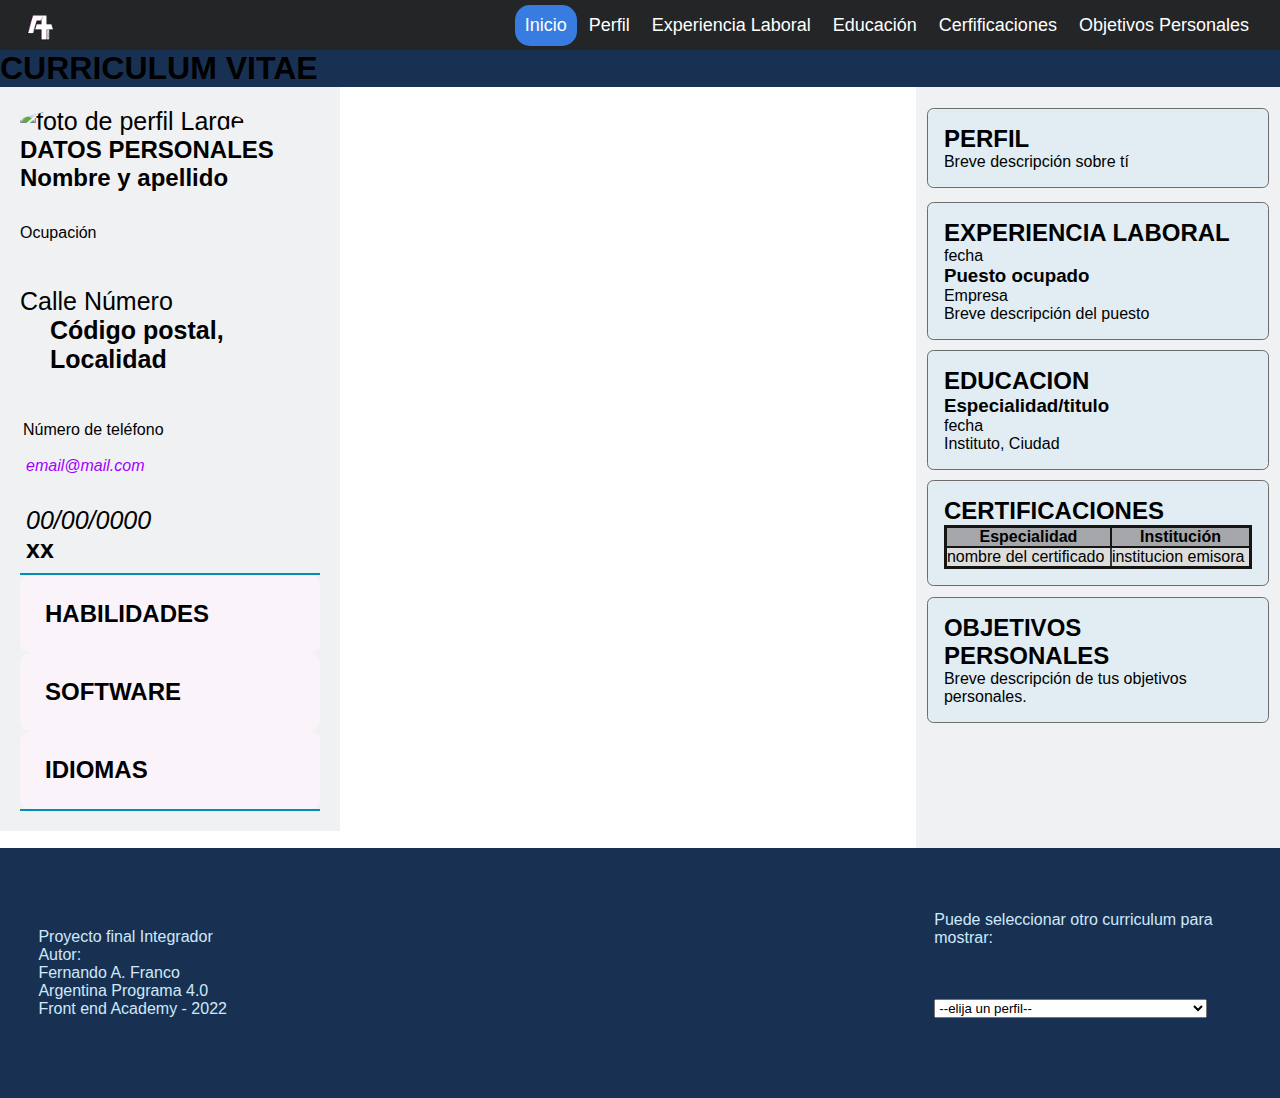
==== commit 46d4a7f3: "Add files via upload" ====
--- a/index.html
+++ b/index.html
@@ -77,8 +77,12 @@
     </header>
 
 
+    <div class="titulo_principal">
+        <h1>CURRICULUM VITAE</h1>
+    </div>
     <a name="inicio"></a>
     <div class="contenido">
+        
         <div class="contenedor_lateral">
             <section class="lateral">
                 <div class="datos_principales_info">
@@ -163,7 +167,7 @@
                             <div class="habilidades">
                                 <h2><i class="fa-solid fa-star-half" data-fa-transform="shrink-5"
                                         data-fa-mask="fa-solid fa-star"
-                                        data-fa-mask-id="icono_habilidades"></i>HABILIDADES</h2>
+                                        data-fa-mask-id="icono_habilidades2"></i>HABILIDADES</h2>
                                 <ul id="habilidades">
 
                                 </ul>
--- a/css/estilo.css
+++ b/css/estilo.css
@@ -22,7 +22,7 @@
 body {
     display: block;
     background-color: #183153;
-    text-align: center;
+    
 }
 
 table {
@@ -1455,4 +1455,4 @@
     to {
         transform: translateX(var(--skill-bar-length));
     }
-}+}
